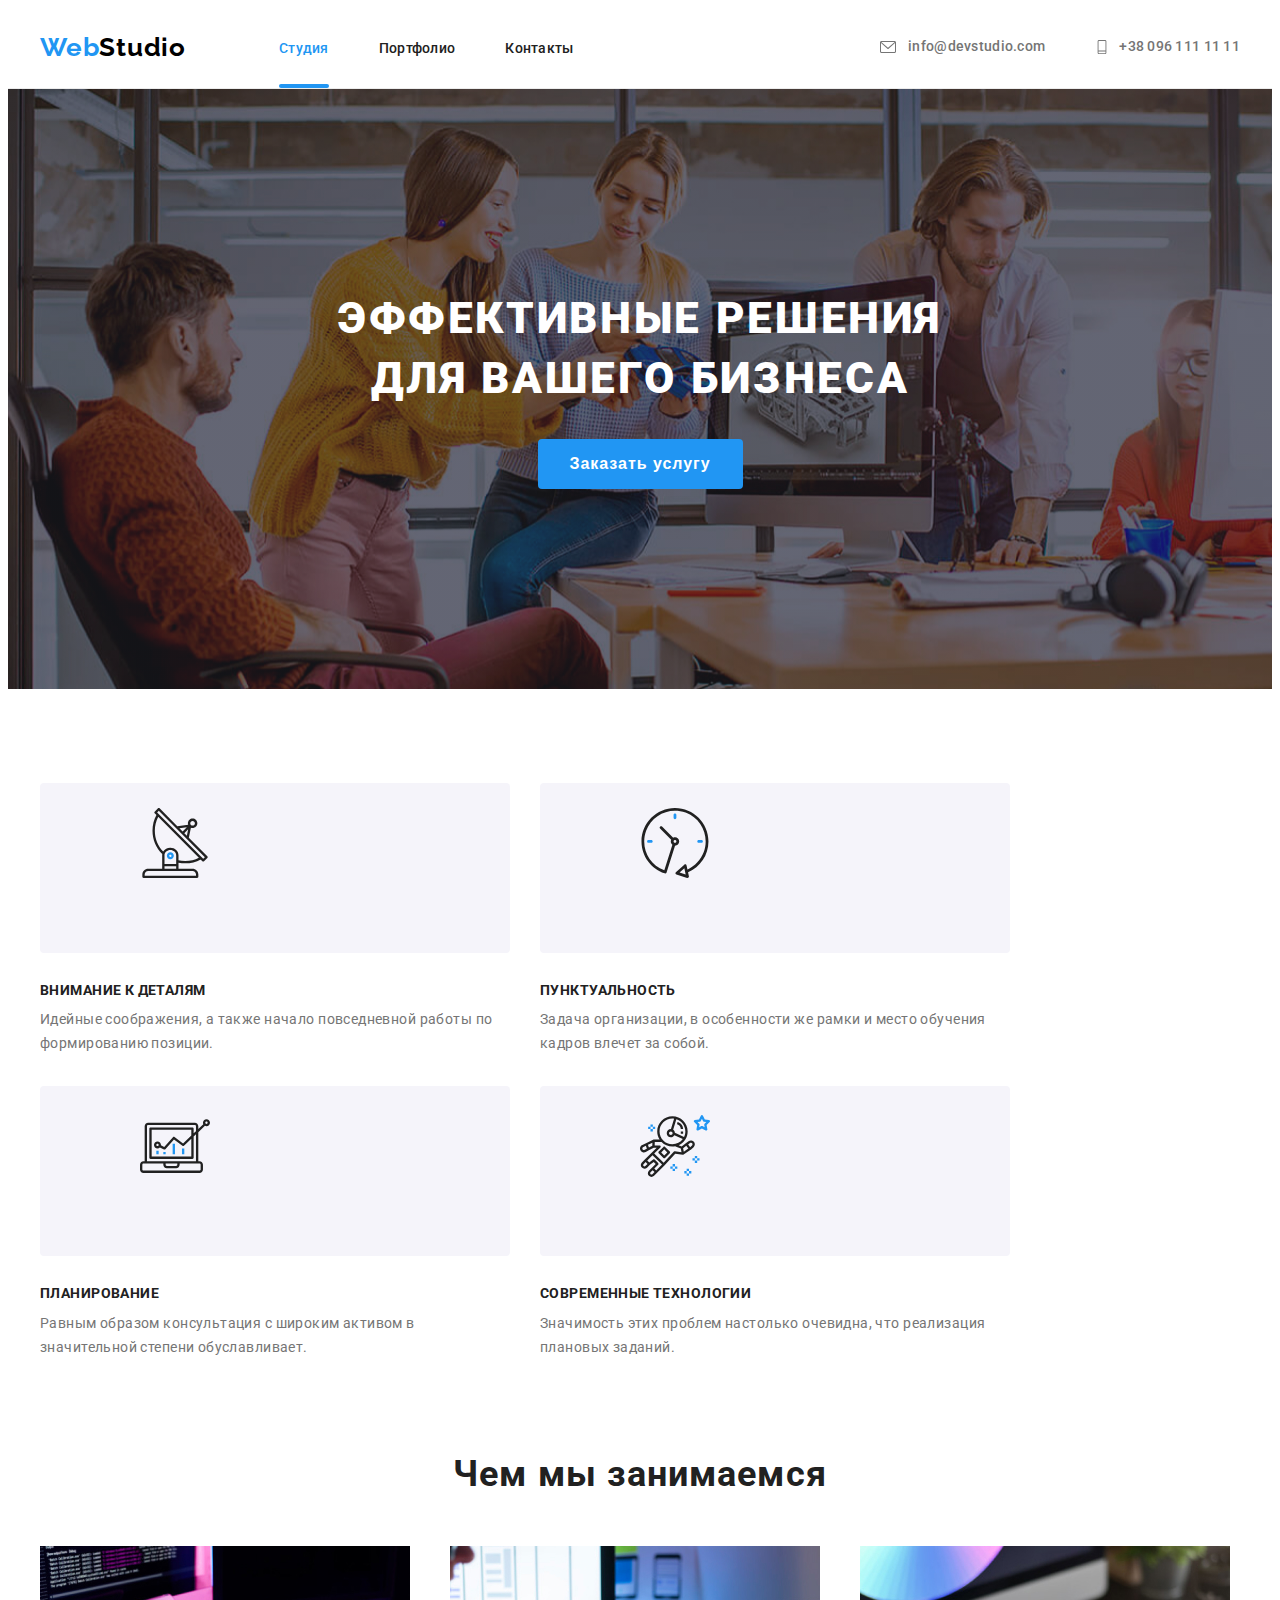
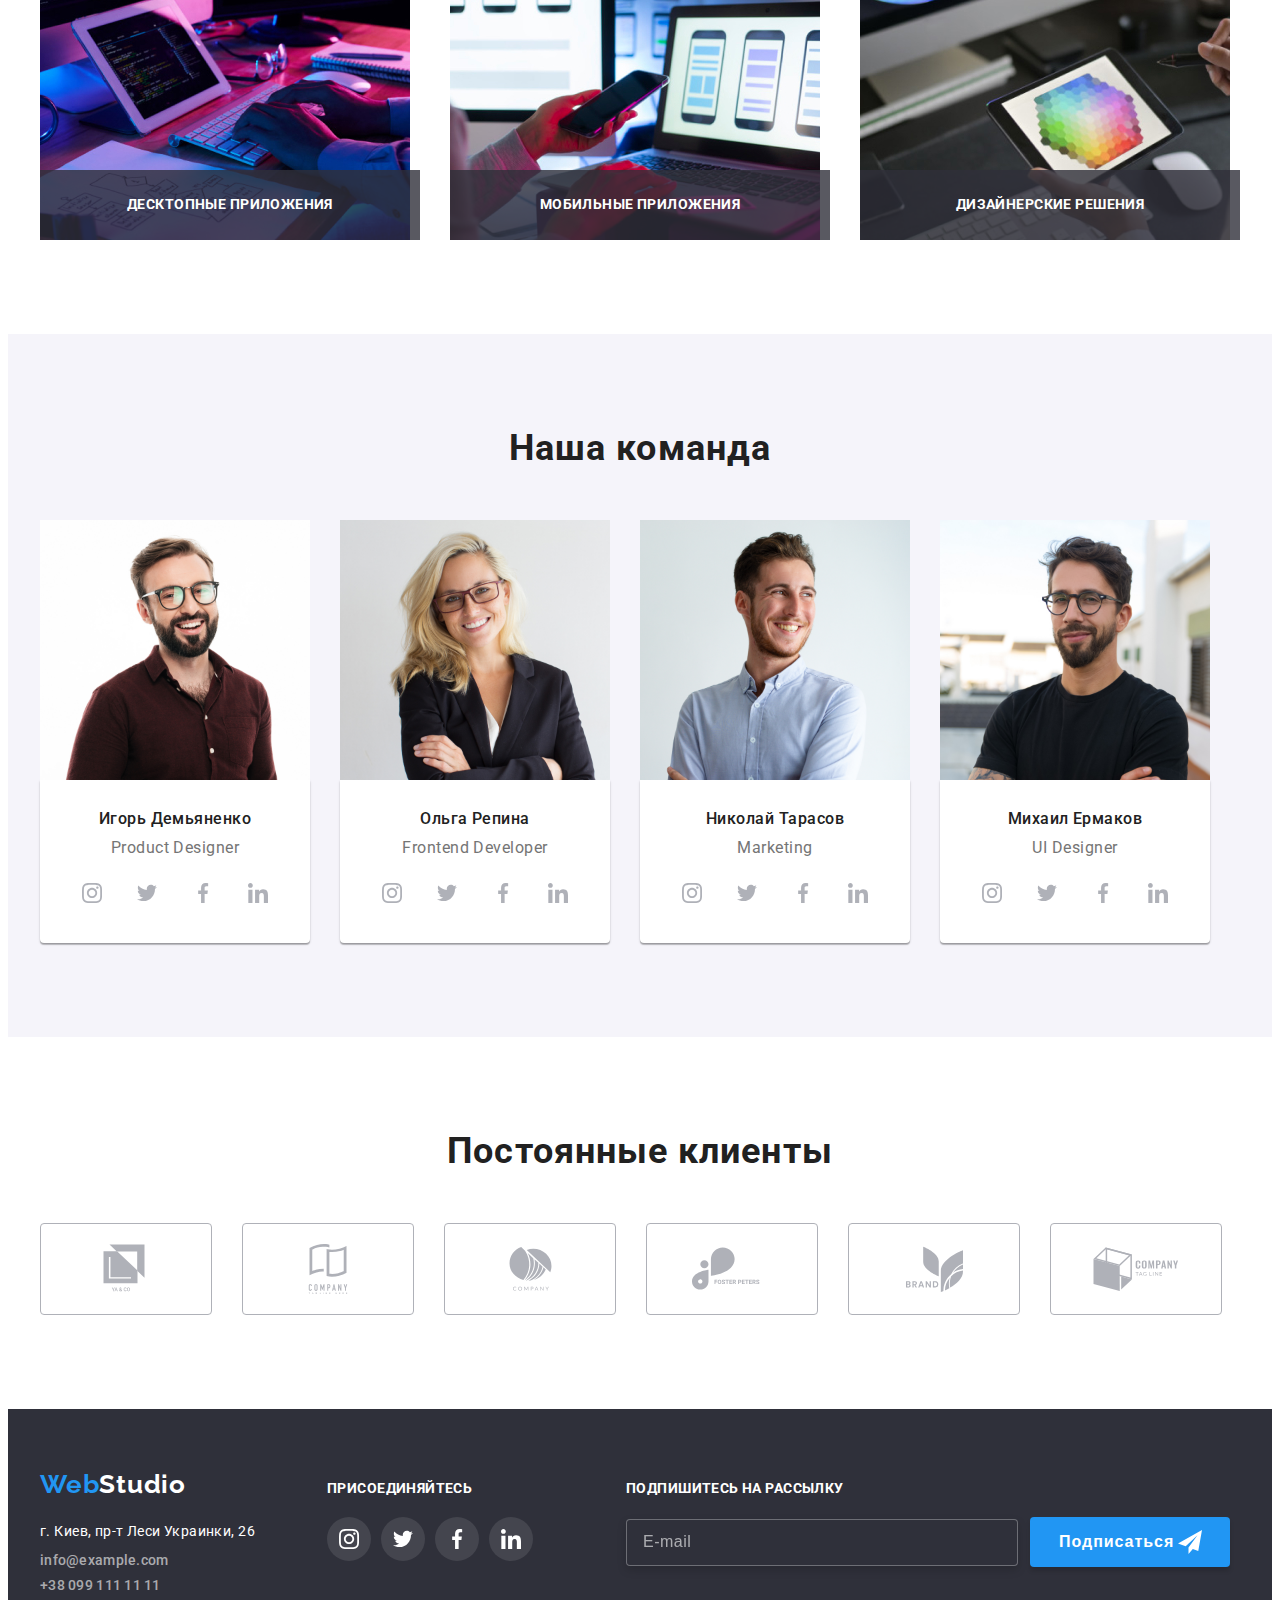
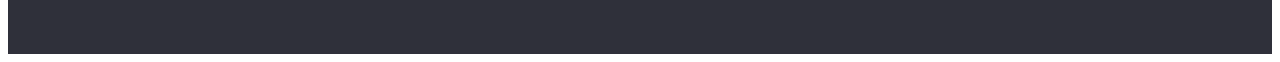
==== index.html @ 2f49c0d4 "Скопировал файлы с дз 6" ====
<!DOCTYPE html>
<html lang="ru">
<head>
    <meta charset="UTF-8">
    <meta http-equiv="X-UA-Compatible" content="IE=edge">
    <meta name="viewport" content="width=device-width, initial-scale=1.0">
    <title>Document</title>
    <link rel="preconnect" href="https://fonts.gstatic.com">
    <link href="https://fonts.googleapis.com/css2?family=Raleway:wght@700&family=Roboto:wght@400;500;700;900&display=swap"
        rel="stylesheet">
    <link rel="stylesheet" href="https://cdnjs.cloudflare.com/ajax/libs/modern-normalize/0.2.0/modern-normalize.min.css"
        integrity="sha512-sqIVMkf5f8XGYI/UZYGs7wODxlUeoj9JknataPfUwtvrSKWMHrMXGZ7Evb6nabFYJQG15vFFyALe6r0nWCD1Ug=="
        crossorigin="anonymous" />
    <link rel="stylesheet" href="./css/styles.css">
    
</head>
<body>
    <header class="header">       
        
        <div class="container">
            <!-- Навигация -->
            <nav class="navigation">
                <a href="./index.html" class="logo link">Web<span class="logo-black">Studio</span></a>
                <ul class="list nav-list">
                    <li class="nav-item">
                        <a class="navigation-link current link" href="index.html">Студия</a>
                    </li>
                    <li class="nav-item">
                        <a class="navigation-link link" href="./portfolio.html">Портфолио</a>
                    </li>
                    <li class="nav-item">
                        <a class="navigation-link link" href="">Контакты</a>
                    </li>
                </ul>
            </nav>
            <!-- Контакты -->
            <div class="contacts-container">
                <a href="mailto:info@devstudio.com" class="mail-link link">
                    <svg width="20" height="16" class="icon-envelope">
                        <use href="./images/svg/sprite.svg#icon-envelope">
            
                        </use>
                    </svg>
                    info@devstudio.com</a>
                <a href="tel:+380961111111" class="phone-link link">
                    <svg width="14" height="20" class="icon-Vector">
                        <use href="./images/svg/sprite.svg#icon-Vector">
            
                        </use>
                    </svg>+38 096 111 11 11
                </a>
            </div>
        </div>

    </header>
    <!-- hero -->
    <main class="main">
        <section class="hero-section">
            <div class="container">
                <h1 class="main-title">Эффективные решения для вашего бизнеса</h1>
                <button type="button" class="main-btn" data-modal-open>Заказать услугу</button>
            </div>
            
        </section>
        
        
        <!-- Особености -->
        <section class="features-section">
            <div class="container">
                <h2 class="visually-hidden">Особености</h2>
                <ul class="list features-list">
                    <li class="features-item">
                        <div class="svg-container">
                            <svg width="70" height="70">
                                <use href="./images/svg/sprite.svg#icon-antenna-1"></use>
                            </svg>
                        </div>
                        <div>
                            <h3 class="features-title">Внимание к деталям</h3>
                            <p class="features-description">Идейные соображения, а также начало повседневной работы по формированию
                                позиции.</p>
                        </div>
                    </li>
                    <li class="features-item">
                        <div class="svg-container">
                            <svg width="70" height="70">
                                <use href="./images/svg/sprite.svg#icon-clock-1"></use>
                            </svg>
                        </div>
                        <div>
                            <h3 class="features-title">Пунктуальность</h3>
                            <p class="features-description">Задача организации, в особенности же рамки и место обучения кадров влечет за
                                собой.</p>
                        </div>
                    </li>
                    <li class="features-item">
                        <div class="svg-container">
                            <svg width="70" height="70">
                                <use href="./images/svg/sprite.svg#icon-diagram-1"></use>
                            </svg>
                        </div>
                        <div>
                            <h3 class="features-title">Планирование</h3>
                            <p class="features-description">Равным образом консультация с широким активом в значительной степени
                                обуславливает.</p>
                        </div>
                    </li>
                    <li class="features-item">
                        <div class="svg-container">
                            <svg width="70" height="70">
                                <use href="./images/svg/sprite.svg#icon-astronaut-1"></use>
                            </svg>
                        </div>
                        <div>
                            <h3 class="features-title">Современные технологии</h3>
                            <p class="features-description">Значимость этих проблем настолько очевидна, что реализация плановых заданий.
                            </p>
                        </div>
                    </li>                   
                   
                </ul>
            </div>
             
        </section>
        
        
        
        <!-- Чем мы занимаемся -->
        <section class="box-section">
            <div class="container">
                <h2 class="title">Чем мы занимаемся</h2>
                <ul class="list box-list">
                    <li class="box-item">
                        <img class="box-img" src="./images/img.jpg" alt="box 1" height="294" width="370">
                        <div class="box-item-label">
                            <p class="box-item-label-text">
                                Десктопные приложения
                            </p>
                        </div>
                    </li>
                    <li class="box-item">
                        <img class="box-img" src="./images/img(1).jpg" alt="box 2" height="294" width="370">
                        <div class="box-item-label">
                            <p class="box-item-label-text">
                                Мобильные приложения
                            </p>
                        </div>
                    </li>
                    <li class="box-item">
                        <img class="box-img" src="./images/img(2).jpg" alt="box 3" height="294" width="370">
                        <div class="box-item-label">
                            <p class="box-item-label-text">
                                Дизайнерские решения
                            </p>
                        </div>
                    </li>
                </ul>
            </div>        
        </section>
        

        
        <!-- Наша команда -->
        <section class="team-section">
            <div class="container">
                <h2 class="title">Наша команда</h2>
                <ul class="list team-list">
                    <li class="team-item">
                        <img class="team-img" src="./images/team/img.jpg" alt="Product Designer" width="270" height="260">
                        <div class="team-list-content-wrapper">
                            <h3 class="team-title">Игорь Демьяненко</h3>
                            <p class="team-position">Product Designer</p>
                            <ul class="social-links list">
                                <li class="social-link-item">
                                    <a href="" class="social-link link">
                                        <svg width="20" height="20" class="social-list-icon">
                                            <use href="./images/svg/sprite.svg#icon-instagram-2"></use>
                                        </svg>
                                    </a>
                                </li>
                                <li class="social-link-item">
                                    <a href="" class="social-link link">
                                        <svg width="20" height="20" class="social-list-icon">
                                            <use href="./images/svg/sprite.svg#icon-twitter-1"></use>
                                        </svg>
                                    </a>
                                </li>
                                <li class="social-link-item">
                                    <a href="" class="social-link link">
                                        <svg width="20" height="20" class="social-list-icon">
                                            <use href="./images/svg/sprite.svg#icon-facebook-1"></use>
                                        </svg>
                                    </a>
                                </li>
                                <li class="social-link-item">
                                    <a href="" class="social-link link">
                                        <svg width="20" height="20" class="social-list-icon">
                                            <use href="./images/svg/sprite.svg#icon-linkedin-1"></use>
                                        </svg>
                                    </a>
                                </li>
                            </ul>
                        </div>
                    </li>
                    <li class="team-item">
                        <img class="team-img" src="./images/team/img(1).jpg" alt="Frontend Developer" width="270" height="260">
                        <div class="team-list-content-wrapper">
                            <h3 class="team-title">Ольга Репина</h3>
                            <p class="team-position">Frontend Developer</p>
                            <ul class="social-links list">
                                <li class="social-link-item">
                                    <a href="" class="social-link link">
                                        <svg class="social-list-icon">
                                            <use href="./images/svg/sprite.svg#icon-instagram-2"></use>
                                        </svg>
                                    </a>
                                </li>
                                <li class="social-link-item">
                                    <a href="" class="social-link link">
                                        <svg class="social-list-icon">
                                            <use href="./images/svg/sprite.svg#icon-twitter-1"></use>
                                        </svg>
                                    </a>
                                </li>
                                <li class="social-link-item">
                                    <a href="" class="social-link link">
                                        <svg class="social-list-icon">
                                            <use href="./images/svg/sprite.svg#icon-facebook-1"></use>
                                        </svg>
                                    </a>
                                </li>
                                <li class="social-link-item">
                                    <a href="" class="social-link link">
                                        <svg class="social-list-icon">
                                            <use href="./images/svg/sprite.svg#icon-linkedin-1"></use>
                                        </svg>
                                    </a>
                                </li>
                            </ul>
                        </div>
                    </li>
                    <li class="team-item">
                        <img class="team-img" src="./images/team/img(2).jpg" alt="Marketing" width="270" height="260">
                        <div class="team-list-content-wrapper">
                            <h3 class="team-title">Николай Тарасов</h3>
                            <p class="team-position">Marketing</p>
                            <ul class="social-links list">
                                <li class="social-link-item">
                                    <a href="" class="social-link link">
                                        <svg class="social-list-icon">
                                            <use href="./images/svg/sprite.svg#icon-instagram-2"></use>
                                        </svg>
                                    </a>
                                </li>
                                <li class="social-link-item">
                                    <a href="" class="social-link link">
                                        <svg class="social-list-icon">
                                            <use href="./images/svg/sprite.svg#icon-twitter-1"></use>
                                        </svg>
                                    </a>
                                </li>
                                <li class="social-link-item">
                                    <a href="" class="social-link link">
                                        <svg class="social-list-icon">
                                            <use href="./images/svg/sprite.svg#icon-facebook-1"></use>
                                        </svg>
                                    </a>
                                </li>
                                <li class="social-link-item">
                                    <a href="" class="social-link link">
                                        <svg class="social-list-icon">
                                            <use href="./images/svg/sprite.svg#icon-linkedin-1"></use>
                                        </svg>
                                    </a>
                                </li>
                            </ul>
                        </div>
                    </li>
                    <li class="team-item">
                        <img class="team-img" src="./images/team/img(3).jpg" alt="UI Designer" width="270" height="260">
                        <div class="team-list-content-wrapper">
                            <h3 class="team-title">Михаил Ермаков</h3>
                            <p class="team-position">UI Designer</p>
                            <ul class="social-links list">
                                <li class="social-link-item">
                                    <a href="" class="social-link link">
                                        <svg width="20" height="20" class="social-list-icon">
                                            <use href="./images/svg/sprite.svg#icon-instagram-2"></use>
                                        </svg>
                                    </a>
                                </li>
                                <li class="social-link-item">
                                    <a href="" class="social-link link">
                                        <svg width="20" height="20" class="social-list-icon">
                                            <use href="./images/svg/sprite.svg#icon-twitter-1"></use>
                                        </svg>
                                    </a>
                                </li>
                                <li class="social-link-item">
                                    <a href="" class="social-link link">
                                        <svg width="20" height="20" class="social-list-icon">
                                            <use href="./images/svg/sprite.svg#icon-facebook-1"></use>
                                        </svg>
                                    </a>
                                </li>
                                <li class="social-link-item">
                                    <a href="" class="social-link link">
                                        <svg width="20" height="20" class="social-list-icon">
                                            <use href="./images/svg/sprite.svg#icon-linkedin-1"></use>
                                        </svg>
                                    </a>
                                </li>
                            </ul>
                        </div>
                    </li>                   
                
                </ul>
            </div>
        </section>

        <!-- Постоянные клиенты -->
        <section class="regular-customers-section">
            <div class="container">
                <h2 class="regular-customers-title">Постоянные клиенты</h2>
                <ul class="regular-customers-list list">                    
                    <li class="regular-customers-list-item">
                        <a class="regular-customers-link link" href="">
                            <svg width="50" height="55" class="regular-customers-icon">
                                <use href="./images/svg/sprite.svg#icon-logo-1">

                                </use>
                            </svg>
                        </a>
                    </li>
                    <li class="regular-customers-list-item">
                        <a class="regular-customers-link link" href="">
                            <svg width="50" height="62" class="regular-customers-icon">
                                <use href="./images/svg/sprite.svg#icon-logo-2">

                                </use>
                            </svg>
                        </a>
                    </li>
                    <li class="regular-customers-list-item">
                        <a class="regular-customers-link link" href="">
                            <svg width="45" height="44" class="regular-customers-icon">
                                <use href="./images/svg/sprite.svg#icon-logo-3">

                                </use>
                            </svg>
                        </a>
                    </li>
                    <li class="regular-customers-list-item">
                        <a class="regular-customers-link link" href="">
                            <svg width="120" height="80" class="regular-customers-icon">
                                <use  href="./images/svg/sprite.svg#icon-logo-4">

                                </use>
                            </svg>
                        </a>
                    </li>
                    <li class="regular-customers-list-item">
                        <a class="regular-customers-link link" href="">
                            <svg width="69" height="57" class="regular-customers-icon">
                                <use href="./images/svg/sprite.svg#icon-logo-5">

                                </use>
                            </svg>
                        </a>
                    </li>
                    <li class="regular-customers-list-item">
                        <a class="regular-customers-link link" href="">
                            <svg width="140" height="85" class="regular-customers-icon">
                                <use href="./images/svg/sprite.svg#icon-logo-6">
                    
                                </use>
                            </svg>
                        </a>
                    </li>
                </ul>
            </div>
        </section>

        

    </main>
    <!-- footer -->
    <footer class="footer">
        <div class="container footer-container">
            <div>
                <a class="logo link" href="">Web<span class="logo-white">Studio</span></a>
                
                <address class="adress">
                    <p class="address-name">г. Киев, пр-т Леси Украинки, 26</p>
                    <a class="mail-link link" href="mailto:info@example.com">info@example.com</a>
                    <a class="phone-link link" href="tel:+380991111111">+38 099 111 11 11</a>
                
                </address>
            </div>
            <div class="social-links-container">
                <h2 class="sicial-title">присоединяйтесь</h2>
                <ul class="footer-social-links list">
                    <li class="footer-social-link-item">
                        <a href="" class="footer-social-link link">
                            <svg width=20 height=20 class="footer-social-list-icon">
                                <use href="./images/svg/sprite.svg#icon-instagram-2"></use>
                            </svg>
                        </a>
                    </li>
                    <li class="footer-social-link-item">
                        <a href="" class="footer-social-link link">
                            <svg width=20 height=20 class="footer-social-list-icon">
                                <use href="./images/svg/sprite.svg#icon-twitter-1"></use>
                            </svg>
                        </a>
                    </li>
                    <li class="footer-social-link-item">
                        <a href="" class="footer-social-link link">
                            <svg width=20 height=20 class="footer-social-list-icon">
                                <use href="./images/svg/sprite.svg#icon-facebook-1"></use>
                            </svg>
                        </a>
                    </li>
                    <li class="footer-social-link-item">
                        <a href="" class="footer-social-link link">
                            <svg width=20 height=20 class="footer-social-list-icon">
                                <use href="./images/svg/sprite.svg#icon-linkedin-1"></use>
                            </svg>
                        </a>
                    </li>
                </ul>
            </div>

            <div class="e-mail-input-container">
                <p class="e-mail-input-title">Подпишитесь на рассылку</p>

                <form action="#" class="e-mail-input-form">
                    <input type="email" name="user-email" class="e-mail-input" placeholder="E-mail">
                    <div class="e-mail-input-wraper">
                        <button type="submit" class="e-mail-input-btn">Подписаться
                            <svg width=24 height=24 class="e-mail-input-icon">
                                <use href="./images/svg/sprite.svg#icon-send"></use>
                            </svg>
                        </button>
                        
                    </div>
                </form>

            </div>
        </div>
        

    </footer>
    


   <div class="backdrop is-hidden" data-modal>
       <div class="modal">
           <button type="button" class="modal-close-btn" data-modal-close>
               <svg width=16 height=16 class="modal-close-btn-icon">
                   <use href="./images/svg/symbol-defs.svg#icon-close-black-18dp-2-1"></use>
               </svg>
           </button>

           <!-- Form -->
           <form action="#" class="modal-form" autocomplete="off">
               <p class="form-title">Оставьте свои данные, мы вам перезвоним</p>
               <label for="user-name" class="modal-form-field">Имя</label>
                   <span class="modal-form-input-wrapper">
                    <input type="text" id="user-name" name="user-name" class="modal-form-input" required minlength="2">
                    <svg width=18 height=18 class="modal-form-icon">
                        <use href="./images/svg/sprite.svg#icon-person-black-18dp-1"></use>
                    </svg>
                   </span>                   
               
            <label for="user-phone" class="modal-form-field">Телефон</label>
                <span class="modal-form-input-wrapper">
                    <input type="tel" id="user-phone" name="user-phone" class="modal-form-input" required pattern="[0-9]{3}-[0-9]{3}-[0-9]{2}-[0-9]{2}"
                        title="096-111-11-11">
                    <svg width=18 height=18 class="modal-form-icon">
                        <use href="./images/svg/sprite.svg#icon-phone-black-18dp-1"></use>
                    </svg>
                </span>                 
                
                <label for="user-email" class="modal-form-field">Почта</label>                    
                <span class="modal-form-input-wrapper">
                    <input type="email" id="user-email" name="user-email" class="modal-form-input">
                        <svg width=18 height=18 class="modal-form-icon">
                        <use href="./images/svg/sprite.svg#icon-email-black-18dp-1"></use>
                    </svg>
                </span>               
                
                
                <label for="ser-message" class="modal-form-field">Комментарий</label>
                <textarea name="user-message" id="ser-message" class="modal-form-message" placeholder="Введите текст"></textarea>                
                <input type="checkbox" id="user-term" name="user-term" class="modal-form-term visually-hidden">
                <label for="user-term" class="modal-form-check-desc">
                    Соглашаюсь с рассылкой и принимаю&nbsp; <a href="" class="modal-form-link"> Условия договора</a></label>
                
                <button type="submit" class="modal-form-btn">Отправить</button>
           </form>
       </div>
   </div> 

    <script src="./js/modal.js"></script>
</body>
</html>
---- css/styles.css ----
h1,
h2,
h3,
h4,
h5,
h6,
p {
  margin: 0px;
  padding: 0px;
}

ol,
ul {
  margin: 0px;
  padding: 0px;
}

img {
  display: block;
}

:root {
  --main-font: "Roboto", sans-serif;
  --secondary-font: "Raleway", sans-serif;
  --accent-color: #2196f3;
  --main-color: #212121;
  --secondary-color: #757575;
  --color-balck: #000000;
  --color-white: #ffffff;
}

body {
  font-family: var(--main-font);
  color: var(--main-color);
}

.icon-envelope,
.icon-Vector {
  transition: fill 250ms cubic-bezier(0.4, 0, 0.2, 1);
  fill: var(--secondary-color);
  margin-right: 10px;
}

.phone-link:focus .icon-Vector,
.phone-link:hover .icon-Vector,
.mail-link:hover .icon-envelope,
.mail-link:focus .icon-envelope {
  fill: var(--accent-color);
}

.link {
  text-decoration: none;
}

.list {
  list-style: none;
}

.adress {
  font-style: normal;
  margin-top: 20px;
}

.adress .phone-link {
  display: block;
}

.visually-hidden {
  position: absolute !important;
  clip: rect(1px 1px 1px 1px); /* IE6, IE7 */
  clip: rect(1px, 1px, 1px, 1px);
  padding: 0 !important;
  border: 0 !important;
  height: 1px !important;
  width: 1px !important;
  overflow: hidden;
}

.container {
  width: 1200px;
  margin: 0 auto;
  padding-left: 15px;
  padding-right: 15px;
}

.header {
  display: flex;
  align-items: center;
  padding-top: 24px;
  padding-bottom: 25px;
  border-bottom: 1px solid #ececec;
}

.social-links {
  padding-left: 32px;
  padding-right: 32px;
  margin-top: 16px;
  display: flex;
  justify-content: space-between;
}

.social-link-item {
  align-items: center;
}

.social-link {
  transition: background-color 250ms cubic-bezier(0.4, 0, 0.2, 1);
  border-radius: 50%;
  display: flex;
  justify-content: center;
  align-items: center;
  height: 40px;
  width: 40px;
}

.social-link-item:not(:last-child) {
  margin-right: 10px;
}

.social-list-icon {
  transition: fill 250ms cubic-bezier(0.4, 0, 0.2, 1);
  fill: #afb1b8;
  width: 20px;
  height: 20px;
}

.social-link:focus,
.social-link:hover {
  transition: background-color 250ms cubic-bezier(0.4, 0, 0.2, 1);
  background-color: var(--accent-color);
}

.social-link:focus .social-list-icon,
.social-link:hover .social-list-icon {
  fill: var(--color-white);
}

.regular-customers-title {
  font-family: Roboto;
  font-weight: 700;
  font-size: 36px;
  line-height: 1.16;
  text-align: center;
  letter-spacing: 0.03em;

  color: var(--main-color);
}

.regular-customers-list {
  display: flex;
  margin-top: 50px;
}

.logo-1 {
  width: 45px;
  height: 50px;
}

.regular-customers-link {
  display: flex;
  justify-content: center;
  align-items: center;
  width: 170px;
  height: 90px;
  border: 1px solid #afb1b8;
  border-radius: 4px;
  transition: border-color 250ms cubic-bezier(0.4, 0, 0.2, 1);
}

.footer-container {
  display: flex;
  align-items: baseline;
}

.sicial-title {
  font-family: Roboto;
  font-weight: 700;
  font-size: 14px;
  line-height: 1.14;
  letter-spacing: 0.03em;
  text-transform: uppercase;
  color: var(--color-white);
}

.regular-customers-link:focus .regular-customers-icon,
.regular-customers-link:hover .regular-customers-icon {
  fill: var(--accent-color);
}

.regular-customers-link:focus,
.regular-customers-link:hover {
  border-color: var(--accent-color);
}

.footer-social-links {
  display: flex;
  margin-top: 20px;
}

.footer-social-link-item:not(:last-child) {
  margin-right: 10px;
}

.social-links-container {
  margin-left: 72px;
}

.footer-social-list-icon {
  fill: var(--color-white);
}

.footer-social-link:focus,
.footer-social-link:hover {
  background: var(--accent-color);
}

.footer-social-link {
  display: flex;
  justify-content: center;
  align-items: center;
  height: 44px;
  width: 44px;
  border-radius: 50%;
  background: rgba(255, 255, 255, 0.1);
  transition: background-color 250ms cubic-bezier(0.4, 0, 0.2, 1);
}

.regular-customers-icon {
  fill: #afb1b8;
  transition: fill 250ms cubic-bezier(0.4, 0, 0.2, 1);
}

.regular-customers-list-item:not(:last-child) {
  margin-right: 30px;
}

.regular-customers-section {
  padding-top: 94px;
  padding-bottom: 94px;
}

.nav-item:not(:last-child) {
  margin-right: 50px;
}

.contacts-container {
  display: flex;
  margin-left: auto;
}

.contacts-container .mail-link {
  justify-content: center;
  align-items: center;
  display: flex;
  margin-right: 50px;
}

.adress .mail-link {
  display: block;
  margin-bottom: 9px;
}

.navigation {
  display: flex;
  align-items: center;
}

.header .container {
  display: flex;
  align-items: center;
}

.nav-list {
  display: flex;
  align-items: center;
  margin-left: 93px;
}

.hero-section {
  max-width: 1600px;
  margin: 0 auto;
  background: #2f303a;
  padding-top: 200px;
  padding-bottom: 200px;
  text-align: center;
  background-image: linear-gradient(
      rgba(47, 48, 58, 0.4),
      rgba(47, 48, 58, 0.4)
    ),
    url(../images/hero-Img.jpg);
}

.svg-container {
  width: 270px;
  height: 120px;
  padding: 25px 100px;
  background: #f5f4fa;
  border-radius: 4px;
  margin-bottom: 30px;
}

.logo {
  font-family: var(--secondary-font);
  font-weight: 700;
  font-size: 26px;
  line-height: 1.19;
  letter-spacing: 0.03em;
  color: var(--accent-color);
}

.logo-black {
  color: var(--color-balck);
}

.logo-white {
  color: var(--color-white);
}

.navigation-link {
  font-weight: 500;
  font-size: 14px;
  line-height: 1.14;
  letter-spacing: 0.02em;
  color: var(--main-color);
  transition: color 250ms cubic-bezier(0.4, 0, 0.2, 1);
  position: relative;
  padding-top: 32px;
  padding-bottom: 32px;
}

.current {
  color: var(--accent-color);
}

.current::after {
  content: "";
  display: block;
  position: absolute;
  width: 100%;
  background-color: var(--accent-color);
  height: 4px;
  border-radius: 2px;
  bottom: 0;
  left: 0;
}

.features-list {
  display: flex;
  margin-left: -30px;
  margin-top: -30px;
  flex-wrap: wrap;
}

.features-item {
  margin-top: 30px;
  margin-left: 30px;
  flex-basis: calc(100% / 4 - 30px);
}

.team-section {
  background-color: #f5f4fa;
  padding-top: 94px;
  padding-bottom: 94px;
}

.footer {
  background-color: #2f303a;
  padding-top: 60px;
  padding-bottom: 60px;
}

.mail-link {
  font-weight: 500;
  font-size: 14px;
  line-height: 1.14;
  letter-spacing: 0.02em;
  color: rgba(255, 255, 255, 0.6);
  transition: color 250ms cubic-bezier(0.4, 0, 0.2, 1);
}

.phone-link {
  font-weight: 500;
  font-size: 14px;
  line-height: 1.14;
  letter-spacing: 0.02em;
  color: rgba(255, 255, 255, 0.6);
  transition: color 250ms cubic-bezier(0.4, 0, 0.2, 1);
}

.contacts-container .mail-link {
  color: var(--secondary-color);
}

.contacts-container .phone-link {
  align-items: center;
  justify-content: center;
  display: flex;
  color: var(--secondary-color);
}

.mail-link:focus,
.mail-link:hover,
.navigation-link:focus,
.navigation-link:hover,
.phone-link:hover,
.phone-link:focus {
  color: var(--accent-color);
}

.main-title {
  font-weight: 900;
  font-size: 44px;
  line-height: 1.36;
  letter-spacing: 0.06em;
  text-transform: uppercase;
  color: #ffffff;
  width: 700px;
  margin: 0 auto;
  margin-bottom: 30px;
}

.main-btn {
  font-weight: 700;
  font-size: 16px;
  line-height: 1.87;
  letter-spacing: 0.06em;
  background-color: var(--accent-color);
  color: var(--color-white);
  cursor: pointer;
  padding: 10px 32px;
  border-radius: 4px;
  border: none;
}

.main-btn:hover {
  background-color: #188ce8;
}

.features-section {
  padding-top: 94px;
  padding-bottom: 47px;
}

.box-section {
  padding-top: 47px;
  padding-bottom: 94px;
}

.features-title {
  font-weight: 700;
  font-size: 14px;
  line-height: 1.14;
  letter-spacing: 0.03em;
  text-transform: uppercase;
  margin-bottom: 10px;
}

.title {
  font-weight: 700;
  font-size: 36px;
  line-height: 1.16;
  text-align: center;
  letter-spacing: 0.03em;
  color: var(--main-color);
  margin-bottom: 50px;
}

.features-description {
  font-size: 14px;
  line-height: 1.71;
  letter-spacing: 0.03em;
  color: var(--secondary-color);
}

.team-title {
  font-weight: 500;
  font-size: 16px;
  line-height: 1.18;
  text-align: center;
  letter-spacing: 0.03em;
  margin-bottom: 10px;
}

.team-list {
  flex-wrap: wrap;
  display: flex;
  margin-left: -30px;
  margin-top: -30px;
}

.team-item {
  margin-left: 30px;
  margin-top: 30px;
}

.team-list-content-wrapper {
  padding-top: 30px;
  padding-bottom: 30px;
  background-color: var(--color-white);
  box-shadow: 0px 1px 3px rgba(0, 0, 0, 0.12), 0px 1px 1px rgba(0, 0, 0, 0.14),
    0px 2px 1px rgba(0, 0, 0, 0.2);
  border-radius: 0px 0px 4px 4px;
}

.box-list {
  display: flex;
  margin-left: -30px;
  margin-top: -30px;
}

.filters-list {
  display: flex;
  justify-content: center;
  margin-bottom: 50px;
}

.portfolio-section {
  padding-top: 94px;
  padding-bottom: 94px;
}

.project-list-content-wrapper {
  padding: 20px 24px;
  border: 1px solid #eeeeee;
}

.project-item {
  position: relative;
  transition: box-shadow 250ms cubic-bezier(0.4, 0, 0.2, 1);
  margin-left: 30px;
  margin-top: 30px;
}

.project-item:focus,
.project-item:hover {
  box-shadow: 0px 1px 1px rgba(0, 0, 0, 0.12), 0px 4px 4px rgba(0, 0, 0, 0.06),
    1px 4px 6px rgba(0, 0, 0, 0.16);
}

.filter-item:not(:last-child) {
  margin-right: 8px;
}

.projects-list {
  flex-wrap: wrap;
  display: flex;
  margin-left: -30px;
  margin-top: -30px;
}

.team-position {
  font-size: 16px;
  line-height: 1.18;
  text-align: center;
  letter-spacing: 0.03em;
  color: var(--secondary-color);
}

.address-name {
  font-size: 14px;
  line-height: 1.71;
  letter-spacing: 0.03em;
  color: var(--color-white);
  margin-bottom: 9px;
}

.filter-btm {
  font-weight: 500;
  font-size: 16px;
  line-height: 1.62;
  text-align: center;
  letter-spacing: 0.03em;
  cursor: pointer;
  color: var(--main-color);
  display: block;
  padding: 6px 22px;
  background: #f5f4fa;
  border: none;
  border-radius: 4px;
  transition: color 250ms cubic-bezier(0.4, 0, 0.2, 1),
    background 250ms cubic-bezier(0.4, 0, 0.2, 1),
    box-shadow 250ms cubic-bezier(0.4, 0, 0.2, 1);
}

.filter-btm:hover,
.filter-btm:focus {
  box-shadow: 0px 3px 1px rgba(0, 0, 0, 0.1), 0px 1px 2px rgba(0, 0, 0, 0.08),
    0px 2px 2px rgba(0, 0, 0, 0.12);
  background-color: var(--accent-color);
  color: var(--color-white);
}

.project-title {
  font-weight: 700;
  font-size: 18px;
  line-height: 2;
  letter-spacing: 0.06em;
  margin-bottom: 4px;
  color: var(--main-color);
}

.project-name {
  font-size: 16px;
  line-height: 1.87;
  letter-spacing: 0.03em;
  color: var(--secondary-color);
}

.overlay {
  font-size: 18px;
  line-height: 1.56;
  letter-spacing: 0.03em;
  color: var(--color-white);
  top: 0;
  left: 0;
  position: absolute;
  width: 100%;
  transform: translateY(100%);
  height: 100%;
  padding: 63px 24px;
  background: rgba(33, 150, 243, 0.9);
  transition: transform 250ms cubic-bezier(0.4, 0, 0.2, 1);
}

.project-list-wraper {
  overflow: hidden;
  position: relative;
}

.project-link:focus .overlay,
.project-link:hover .overlay {
  transform: translateY(0%);
}

.box-item-label {
  display: flex;
  justify-content: center;
  align-items: center;
  position: absolute;
  bottom: 0;
  left: 0;
  width: 100%;
  height: 70px;
  background: rgba(47, 48, 58, 0.8);
}

.box-item {
  flex-basis: calc(100% / 3 - -30px);
  margin-left: 30px;
  margin-top: 30px;
  position: relative;
}

.box-item-label-text {
  font-weight: 700;
  font-size: 14px;
  line-height: 1.14;
  text-align: center;
  letter-spacing: 0.03em;
  text-transform: uppercase;
  color: var(--color-white);
}

.backdrop {
  position: fixed;
  bottom: 0;
  left: 0;
  top: 0;
  left: 0;
  width: 100vw;
  height: 100vh;
  background-color: rgba(0, 0, 0, 0.2);
  transition: all 250ms cubic-bezier(0.4, 0, 0.2, 1);
}

.modal {
  position: absolute;
  left: 50%;
  top: 50%;
  transform: translate(-50%, -50%);
  width: 528px;
  height: 580px;
  background: #ffffff;
  padding: 40px;
}

.modal-close-btn {
  display: flex;
  align-items: center;
  position: absolute;
  top: 8px;
  right: 8px;
  width: 30px;
  height: 30px;
  cursor: pointer;
  background: #ffffff;
  border-radius: 50%;
  border: 1px solid rgba(0, 0, 0, 0.1);
}

.modal-close-btn:hover .modal-close-btn-icon,
.modal-close-btn:focus .modal-close-btn-icon {
  fill: var(--accent-color);
}

.modal-close-btn-icon {
  display: block;
  transition: fill 250ms cubic-bezier(0.4, 0, 0.2, 1);
}

.is-hidden {
  opacity: 0;
  visibility: hidden;
  pointer-events: none;
}

/* ========== FORM ========== */

.modal-form {
  display: flex;
  flex-direction: column;
}

.form-title {
  font-weight: 700;
  font-size: 20px;
  line-height: 1.15;
  text-align: center;
  letter-spacing: 0.03em;
  color: var(--main-color);
  margin-bottom: 12px;
}

.modal-form-input {
  width: 100%;
  height: 40px;
  border: 1px solid rgba(33, 33, 33, 0.2);
  border-radius: 4px;
  padding-left: 42px;
  outline: none;
  transition: border-color 250ms cubic-bezier(0.4, 0, 0.2, 1);
}

.modal-form-input:focus {
  border-color: var(--accent-color);
  cursor: pointer;
}

.modal-form-input:focus + .modal-form-icon {
  fill: var(--accent-color);
}

.modal-form-input-wrapper {
  position: relative;
  display: block;
  margin-top: 4px;
  margin-bottom: 10px;
}

.modal-form-icon {
  position: absolute;
  display: block;
  top: 50%;
  left: 12px;
  transform: translateY(-50%);
  transition: fill 250ms cubic-bezier(0.4, 0, 0.2, 1);
}

.modal-form-field {
  font-size: 12px;
  line-height: 1.16;
  letter-spacing: 0.01em;
  color: var(--secondary-color);
}

.modal-form-term:focus + .modal-form-check-desc::before {
  box-shadow: 0 0 0 0.5px black;
}

.modal-form-message {
  width: 100%;
  height: 120px;
  outline: none;
  border: 1px solid rgba(33, 33, 33, 0.2);
  border-radius: 4px;
  resize: none;
  padding: 12px 16px;
  margin-top: 4px;
  transition: border-color 250ms cubic-bezier(0.4, 0, 0.2, 1);
}

.modal-form-message::placeholder {
  font-size: 12px;
  line-height: 1.16;
  letter-spacing: 0.01em;
  color: rgba(117, 117, 117, 0.5);
}

.modal-form-message:focus {
  border-color: var(--accent-color);
}

.modal-form-check-desc::before {
  content: "";
  display: block;
  width: 16px;
  height: 16px;
  border: 1px solid #212121;
  border-radius: 4px;
  cursor: pointer;
  margin-right: 7px;
  box-shadow: 0px 1px 3px rgb(0 0 0 / 12%), 0px 1px 1px rgb(0 0 0 / 14%),
    0px 2px 1px rgb(0 0 0 / 20%);
}

.modal-form-term:checked + .modal-form-check-desc::before {
  background-image: url("../images/svg/icon\ check.svg");
  background-position: center;
  outline: none;
  background-color: var(--accent-color);
  border-color: var(--accent-color);
}
.modal-form-check-desc {
  display: flex;
  font-size: 12px;
  align-items: center;
  margin-top: 20px;
}

.modal-form-link {
  color: var(--accent-color);
}

.modal-form-btn {
  background: #2196f3;
  box-shadow: 0px 4px 4px rgba(0, 0, 0, 0.15);
  border-radius: 4px;
  border: none;
  margin: 0 auto;
  padding: 10px 55px;
  margin-top: 30px;

  font-weight: 700;
  font-size: 16px;
  line-height: 1.87;
  letter-spacing: 0.06em;
  color: #ffffff;
  transition: background 250ms cubic-bezier(0.4, 0, 0.2, 1);
}

.modal-form-btn:hover,
.modal-form-btn:focus {
  background: #188ce8;
  box-shadow: 0px 4px 4px rgba(0, 0, 0, 0.15);
  border-radius: 4px;
  cursor: pointer;
}

.e-mail-input-container {
  margin-left: 93px;
}

.e-mail-input-title {
  font-weight: 700;
  text-transform: uppercase;
  font-size: 14px;
  line-height: 1.14;
  letter-spacing: 0.03em;
  color: var(--color-white);
  margin-bottom: 20px;
}

.e-mail-input {
  border: 1px solid rgba(255, 255, 255, 0.3);
  filter: drop-shadow(0px 4px 4px rgba(0, 0, 0, 0.15));
  border-radius: 4px;
  background: #2f303a;
  outline: none;
  width: 358px;
  padding: 15px 16px;
  color: var(--color-white);
}

.e-mail-input::placeholder {
  font-size: 16px;
  line-height: 1.25;
  align-items: center;
  letter-spacing: 0.03em;
  color: rgba(255, 255, 255, 0.6);
}

.e-mail-input-btn {
  background: #2196f3;
  box-shadow: 0px 4px 4px rgba(0, 0, 0, 0.15);
  border-radius: 4px;
  display: flex;

  font-weight: 700;
  font-size: 16px;
  line-height: 1.87;
  letter-spacing: 0.06em;
  color: #ffffff;
  margin-left: 12px;
  padding: 10px 0 10px 29px;
  border: none;
  min-width: 200px;
  transition: background 250ms cubic-bezier(0.4, 0, 0.2, 1);
}

.e-mail-input-btn:hover {
  background: #188ce8;
  cursor: pointer;
}

.e-mail-input-wraper {
  position: relative;
}

.e-mail-input-icon {
  position: absolute;
  transform: translateY(-50%);
  top: 50%;
  right: 28px;
}

.e-mail-input-form {
  display: flex;
  align-items: center;
}
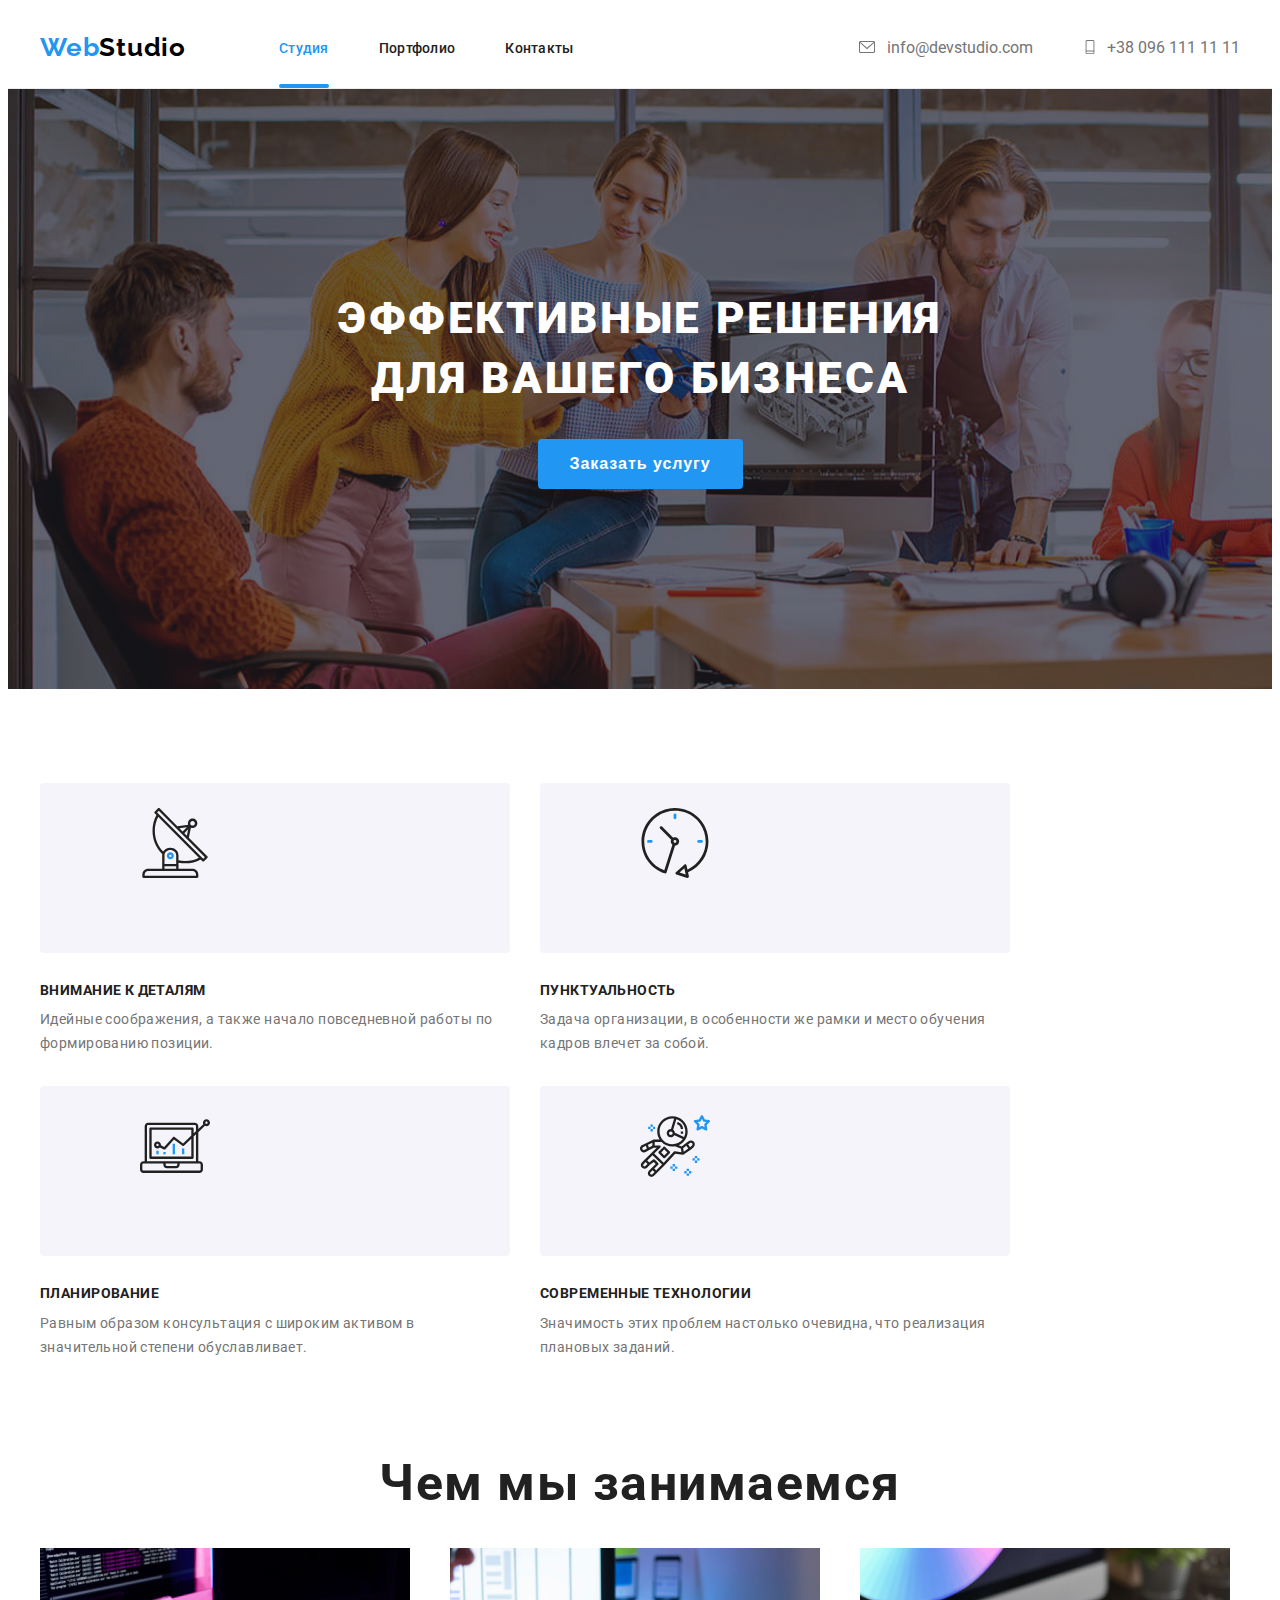
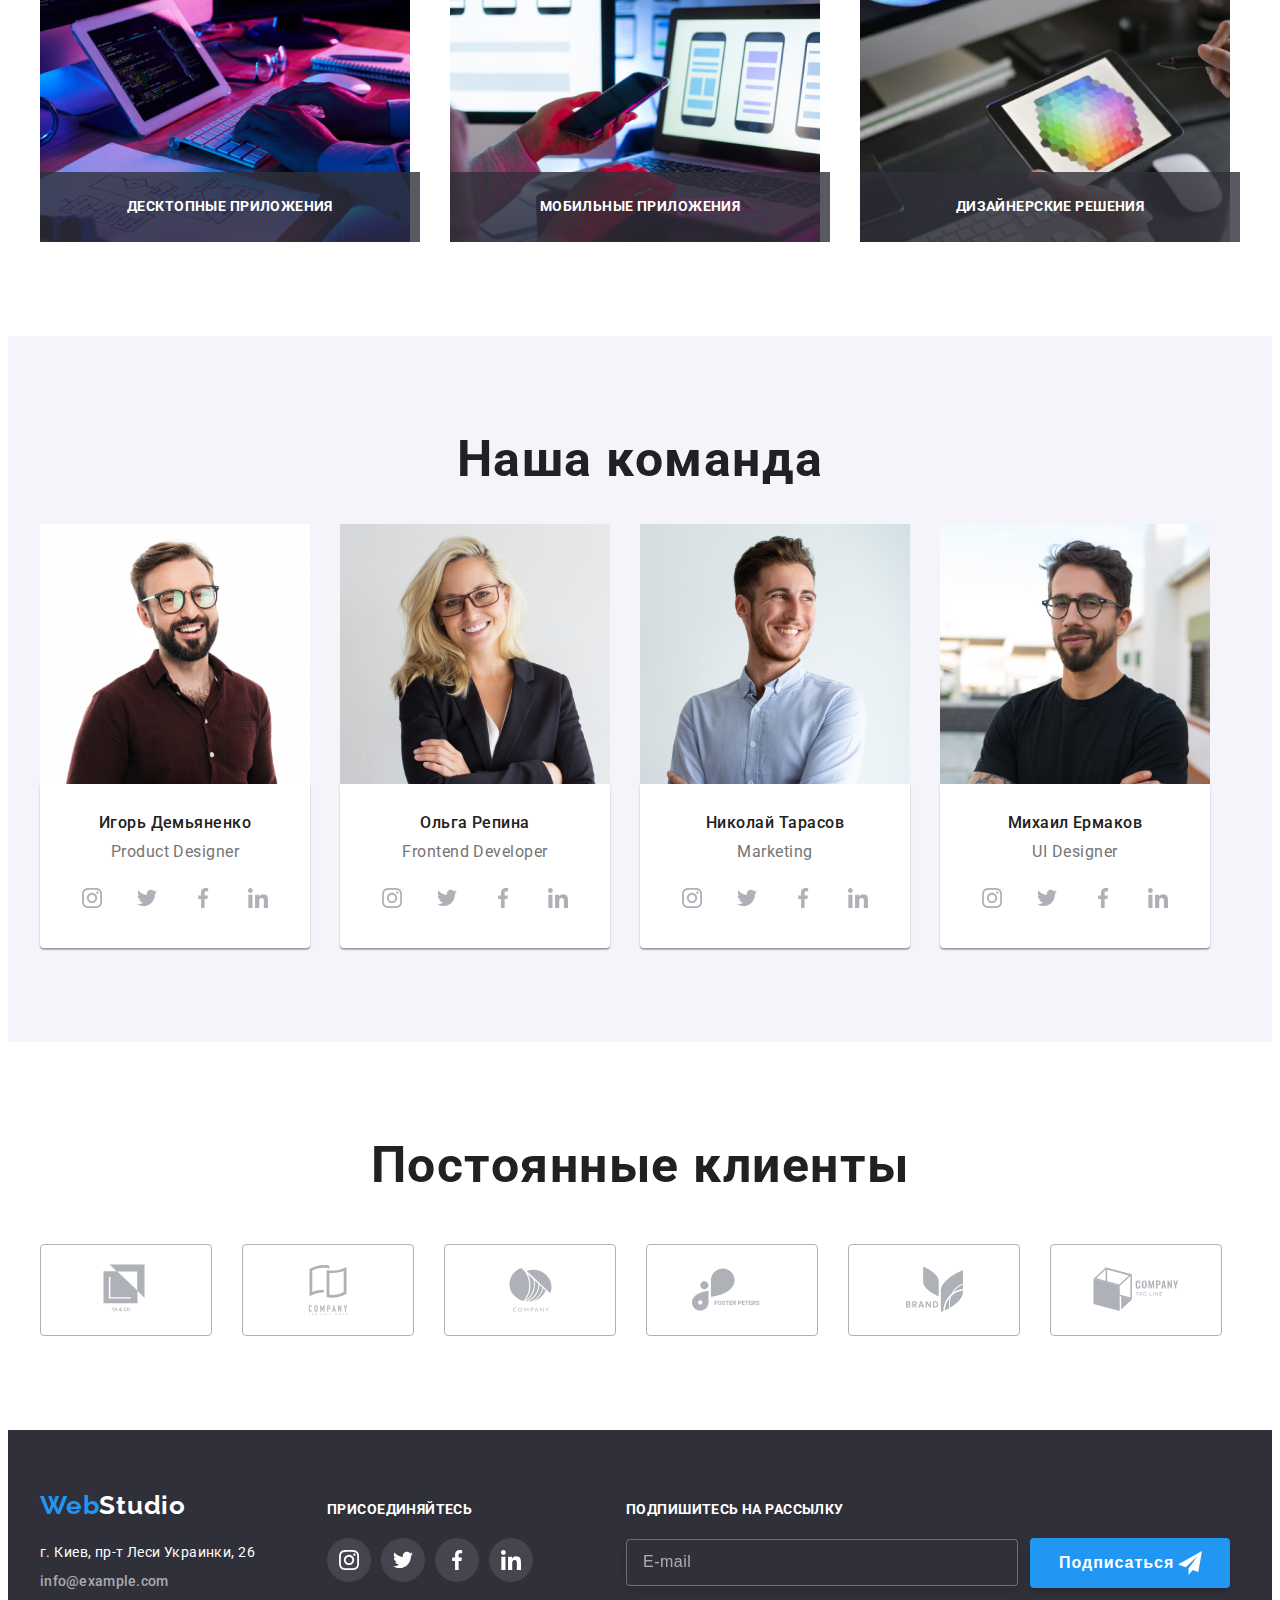
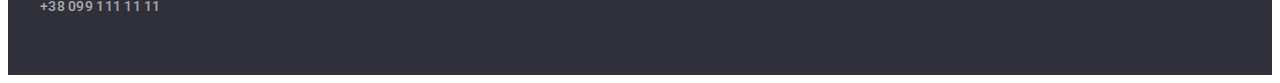
==== commit 92521627: "1" ====
--- a/index.html
+++ b/index.html
@@ -11,7 +11,7 @@
     <link rel="stylesheet" href="https://cdnjs.cloudflare.com/ajax/libs/modern-normalize/0.2.0/modern-normalize.min.css"
         integrity="sha512-sqIVMkf5f8XGYI/UZYGs7wODxlUeoj9JknataPfUwtvrSKWMHrMXGZ7Evb6nabFYJQG15vFFyALe6r0nWCD1Ug=="
         crossorigin="anonymous" />
-    <link rel="stylesheet" href="./css/styles.css">
+    <link rel="stylesheet" href="./css/main.min.css">
     
 </head>
 <body>
@@ -20,30 +20,30 @@
         <div class="container">
             <!-- Навигация -->
             <nav class="navigation">
-                <a href="./index.html" class="logo link">Web<span class="logo-black">Studio</span></a>
-                <ul class="list nav-list">
-                    <li class="nav-item">
-                        <a class="navigation-link current link" href="index.html">Студия</a>
-                    </li>
-                    <li class="nav-item">
-                        <a class="navigation-link link" href="./portfolio.html">Портфолио</a>
-                    </li>
-                    <li class="nav-item">
-                        <a class="navigation-link link" href="">Контакты</a>
+                <a href="./index.html" class="logo link">Web<span class="logo_header">Studio</span></a>
+                <ul class="list menu">
+                    <li class="menu__item">
+                        <a class="menu__link current link" href="index.html">Студия</a>
+                    </li>
+                    <li class="menu__item">
+                        <a class="menu__link link" href="./portfolio.html">Портфолио</a>
+                    </li>
+                    <li class="menu__item">
+                        <a class="menu__link link" href="">Контакты</a>
                     </li>
                 </ul>
             </nav>
             <!-- Контакты -->
-            <div class="contacts-container">
-                <a href="mailto:info@devstudio.com" class="mail-link link">
-                    <svg width="20" height="16" class="icon-envelope">
+            <div class="contacts">
+                <a href="mailto:info@devstudio.com" class="contacts__mail-link link">
+                    <svg width="20" height="16" class="contacts__icon-envelope">
                         <use href="./images/svg/sprite.svg#icon-envelope">
             
                         </use>
                     </svg>
                     info@devstudio.com</a>
-                <a href="tel:+380961111111" class="phone-link link">
-                    <svg width="14" height="20" class="icon-Vector">
+                <a href="tel:+380961111111" class="contacts__phone-link link">
+                    <svg width="14" height="20" class="contacts__icon-Vector">
                         <use href="./images/svg/sprite.svg#icon-Vector">
             
                         </use>
@@ -126,30 +126,30 @@
         
         
         <!-- Чем мы занимаемся -->
-        <section class="box-section">
+        <section class="abilities-section">
             <div class="container">
                 <h2 class="title">Чем мы занимаемся</h2>
-                <ul class="list box-list">
-                    <li class="box-item">
+                <ul class="list abilities-list">
+                    <li class="abilities-item">
                         <img class="box-img" src="./images/img.jpg" alt="box 1" height="294" width="370">
-                        <div class="box-item-label">
-                            <p class="box-item-label-text">
+                        <div class="abilities-item-label">
+                            <p class="abilities-item-label-text">
                                 Десктопные приложения
                             </p>
                         </div>
                     </li>
-                    <li class="box-item">
+                    <li class="abilities-item">
                         <img class="box-img" src="./images/img(1).jpg" alt="box 2" height="294" width="370">
-                        <div class="box-item-label">
-                            <p class="box-item-label-text">
+                        <div class="abilities-item-label">
+                            <p class="abilities-item-label-text">
                                 Мобильные приложения
                             </p>
                         </div>
                     </li>
-                    <li class="box-item">
+                    <li class="abilities-item">
                         <img class="box-img" src="./images/img(2).jpg" alt="box 3" height="294" width="370">
-                        <div class="box-item-label">
-                            <p class="box-item-label-text">
+                        <div class="abilities-item-label">
+                            <p class="abilities-item-label-text">
                                 Дизайнерские решения
                             </p>
                         </div>
@@ -321,7 +321,7 @@
         <!-- Постоянные клиенты -->
         <section class="regular-customers-section">
             <div class="container">
-                <h2 class="regular-customers-title">Постоянные клиенты</h2>
+                <h2 class="title">Постоянные клиенты</h2>
                 <ul class="regular-customers-list list">                    
                     <li class="regular-customers-list-item">
                         <a class="regular-customers-link link" href="">
@@ -388,7 +388,7 @@
     <footer class="footer">
         <div class="container footer-container">
             <div>
-                <a class="logo link" href="">Web<span class="logo-white">Studio</span></a>
+                <a class="logo link" href="">Web<span class="logo_footer">Studio</span></a>
                 
                 <address class="adress">
                     <p class="address-name">г. Киев, пр-т Леси Украинки, 26</p>
--- a/css/main.min.css
+++ b/css/main.min.css
@@ -0,0 +1,2 @@
+:root{--main-font: "Roboto", sans-serif;--secondary-font: "Raleway", sans-serif;--accent-color: #2196f3;--main-color: #212121;--secondary-color: #757575;--color-balck: #000000;--color-white: #ffffff;--main-transition: fill 250ms cubic-bezier(0.4, 0, 0.2, 1)}.visually-hidden{position:absolute !important;clip:rect(1px 1px 1px 1px);clip:rect(1px, 1px, 1px, 1px);padding:0 !important;border:0 !important;height:1px !important;width:1px !important;overflow:hidden}.container{width:1200px;margin:0 auto;padding-left:15px;padding-right:15px}h1,h2,h3,h4,h5,h6,p{margin:0px;padding:0px}ol,ul{margin:0px;padding:0px}img{display:block}.link{text-decoration:none}.list{list-style:none}body{font-family:var(--main-font);color:var(--main-color)}.title{font-weight:700;font-size:50px;line-height:1.16;text-align:center;letter-spacing:0.03em;color:var(--main-color);margin-bottom:36px}.logo{font-family:var(--secondary-font);font-weight:700;font-size:26px;line-height:1.19;letter-spacing:0.03em;color:var(--accent-color)}.logo_header{color:var(--color-balck)}.logo_footer{color:var(--color-white)}.social-links{padding-left:32px;padding-right:32px;margin-top:16px;display:flex;justify-content:space-between}.social-link-item{align-items:center}.social-link-item:not(:last-child){margin-right:10px}.social-link{transition:background-color 250ms cubic-bezier(0.4, 0, 0.2, 1);border-radius:50%;display:flex;justify-content:center;align-items:center;height:40px;width:40px}.social-link:focus,.social-link:hover{transition:background-color 250ms cubic-bezier(0.4, 0, 0.2, 1);background-color:var(--accent-color)}.social-list-icon{transition:fill 250ms cubic-bezier(0.4, 0, 0.2, 1);fill:#afb1b8;width:20px;height:20px}.social-link:focus .social-list-icon,.social-link:hover .social-list-icon{fill:var(--color-white)}.filters-list{display:flex;justify-content:center;margin-bottom:50px}.filter-item:not(:last-child){margin-right:8px}.filter-btm{font-weight:500;font-size:16px;line-height:1.62;text-align:center;letter-spacing:0.03em;cursor:pointer;color:var(--main-color);display:block;padding:6px 22px;background:#f5f4fa;border:none;border-radius:4px;transition:color 250ms cubic-bezier(0.4, 0, 0.2, 1),background 250ms cubic-bezier(0.4, 0, 0.2, 1),box-shadow 250ms cubic-bezier(0.4, 0, 0.2, 1)}.filter-btm:hover,.filter-btm:focus{box-shadow:0px 3px 1px rgba(0,0,0,0.1),0px 1px 2px rgba(0,0,0,0.08),0px 2px 2px rgba(0,0,0,0.12);background-color:var(--accent-color);color:var(--color-white)}.header{display:flex;align-items:center;padding-top:24px;padding-bottom:25px;border-bottom:1px solid #ececec}.header .container{display:flex;align-items:center}.navigation{display:flex;align-items:center}.menu{display:flex;align-items:center;margin-left:93px}.menu__link{font-weight:500;font-size:14px;line-height:1.14;letter-spacing:0.02em;color:var(--main-color);transition:color 250ms cubic-bezier(0.4, 0, 0.2, 1);position:relative;padding-top:32px;padding-bottom:32px}.menu__link:focus,.menu__link:hover{color:var(--accent-color)}.menu__item:not(:last-child){margin-right:50px}.contacts{display:flex;margin-left:auto}.contacts__mail-link{justify-content:center;align-items:center;display:flex;margin-right:50px}.contacts__mail-link{color:var(--secondary-color)}.contacts__phone-link{align-items:center;justify-content:center;display:flex;color:var(--secondary-color)}.contacts__icon-envelope{transition:fill 250ms cubic-bezier(0.4, 0, 0.2, 1);fill:var(--secondary-color);margin-right:10px}.contacts .contacts__mail-link:hover .contacts__icon-envelope,.contacts .contacts__mail-link:focus .contacts__icon-envelope{fill:var(--accent-color)}.contacts__icon-Vector{transition:fill 250ms cubic-bezier(0.4, 0, 0.2, 1);fill:var(--secondary-color);margin-right:10px}.contacts .contacts__phone-link:focus .contacts__icon-Vector,.contacts .contacts__phone-link:hover .contacts__icon-Vector{fill:var(--accent-color)}.contacts__mail-link:focus,.contacts__mail-link:hover,.contacts__phone-link:hover,.contacts__phone-link:focus{color:var(--accent-color)}.contacts__mail-link:focus,.contacts__mail-link:hover,.menu-link:focus,.menu-link:hover,.contacts__phone-link:hover,.contacts__phone-link:focus{color:var(--accent-color)}.adress .mail-link{display:block;margin-bottom:9px}.phone-link{font-weight:500;font-size:14px;line-height:1.14;letter-spacing:0.02em;color:rgba(255,255,255,0.6);transition:color 250ms cubic-bezier(0.4, 0, 0.2, 1)}.current{color:var(--accent-color)}.current::after{content:"";display:block;position:absolute;width:100%;background-color:var(--accent-color);height:4px;border-radius:2px;bottom:0;left:0}.hero-section{max-width:1600px;margin:0 auto;background:#2f303a;padding-top:200px;padding-bottom:200px;text-align:center;background-image:linear-gradient(rgba(47,48,58,0.4), rgba(47,48,58,0.4)),url(../images/hero-Img.jpg)}.main-title{font-weight:900;font-size:44px;line-height:1.36;letter-spacing:0.06em;text-transform:uppercase;color:#ffffff;width:700px;margin:0 auto;margin-bottom:30px}.main-btn{font-weight:700;font-size:16px;line-height:1.87;letter-spacing:0.06em;background-color:var(--accent-color);color:var(--color-white);cursor:pointer;padding:10px 32px;border-radius:4px;border:none}.main-btn:hover{background-color:#188ce8}.features-section{padding-top:94px;padding-bottom:47px}.features-list{display:flex;margin-left:-30px;margin-top:-30px;flex-wrap:wrap}.features-item{margin-top:30px;margin-left:30px;flex-basis:calc(100% / 4 - 30px)}.features-title{font-weight:700;font-size:14px;line-height:1.14;letter-spacing:0.03em;text-transform:uppercase;margin-bottom:10px}.features-description{font-size:14px;line-height:1.71;letter-spacing:0.03em;color:var(--secondary-color)}.svg-container{width:270px;height:120px;padding:25px 100px;background:#f5f4fa;border-radius:4px;margin-bottom:30px}.abilities-section{padding-top:47px;padding-bottom:94px}.abilities-list{display:flex;margin-left:-30px;margin-top:-30px}.abilities-item{flex-basis:calc(100% / 3 - -30px);margin-left:30px;margin-top:30px;position:relative}.abilities-item-label{display:flex;justify-content:center;align-items:center;position:absolute;bottom:0;left:0;width:100%;height:70px;background:rgba(47,48,58,0.8)}.abilities-item-label-text{font-weight:700;font-size:14px;line-height:1.14;text-align:center;letter-spacing:0.03em;text-transform:uppercase;color:var(--color-white)}.team-section{background-color:#f5f4fa;padding:94px 0 94px 0}.team-title{font-weight:500;font-size:16px;line-height:1.18;text-align:center;letter-spacing:0.03em;margin-bottom:10px}.team-list{flex-wrap:wrap;display:flex;margin-left:-30px;margin-top:-30px}.team-item{margin-left:30px;margin-top:30px}.team-list-content-wrapper{padding-top:30px;padding-bottom:30px;background-color:var(--color-white);box-shadow:0px 1px 3px rgba(0,0,0,0.12),0px 1px 1px rgba(0,0,0,0.14),0px 2px 1px rgba(0,0,0,0.2);border-radius:0px 0px 4px 4px}.team-position{font-size:16px;line-height:1.18;text-align:center;letter-spacing:0.03em;color:var(--secondary-color)}.regular-customers-section{padding-top:94px;padding-bottom:94px}.regular-customers-list{display:flex;margin-top:50px}.regular-customers-link{display:flex;justify-content:center;align-items:center;width:170px;height:90px;border:1px solid #afb1b8;border-radius:4px;transition:border-color 250ms cubic-bezier(0.4, 0, 0.2, 1)}.regular-customers-link:focus .regular-customers-icon,.regular-customers-link:hover .regular-customers-icon{fill:var(--accent-color)}.regular-customers-link:focus,.regular-customers-link:hover{border-color:var(--accent-color)}.regular-customers-icon{fill:#afb1b8;transition:fill 250ms cubic-bezier(0.4, 0, 0.2, 1)}.regular-customers-list-item:not(:last-child){margin-right:30px}.footer{background-color:#2f303a;padding-top:60px;padding-bottom:60px}.footer-container{display:flex;align-items:baseline}.address-name{font-size:14px;line-height:1.71;letter-spacing:0.03em;color:var(--color-white);margin-bottom:9px}.footer-social-list-icon{fill:var(--color-white)}.footer-social-link:focus,.footer-social-link:hover{background:var(--accent-color)}.footer-social-link{display:flex;justify-content:center;align-items:center;height:44px;width:44px;border-radius:50%;background:rgba(255,255,255,0.1);transition:background-color 250ms cubic-bezier(0.4, 0, 0.2, 1)}.footer-social-links{display:flex;margin-top:20px}.footer-social-link-item:not(:last-child){margin-right:10px}.adress{font-style:normal;margin-top:20px}.adress .phone-link{display:block}.mail-link{font-weight:500;font-size:14px;line-height:1.14;letter-spacing:0.02em;color:rgba(255,255,255,0.6);transition:color 250ms cubic-bezier(0.4, 0, 0.2, 1)}.sicial-title{font-family:Roboto;font-weight:700;font-size:14px;line-height:1.14;letter-spacing:0.03em;text-transform:uppercase;color:var(--color-white)}.social-links-container{margin-left:72px}.e-mail-input-container{margin-left:93px}.e-mail-input-title{font-weight:700;text-transform:uppercase;font-size:14px;line-height:1.14;letter-spacing:0.03em;color:var(--color-white);margin-bottom:20px}.e-mail-input{border:1px solid rgba(255,255,255,0.3);filter:drop-shadow(0px 4px 4px rgba(0,0,0,0.15));border-radius:4px;background:#2f303a;outline:none;width:358px;padding:15px 16px;color:var(--color-white)}.e-mail-input::placeholder{font-size:16px;line-height:1.25;align-items:center;letter-spacing:0.03em;color:rgba(255,255,255,0.6)}.e-mail-input-btn{background:#2196f3;box-shadow:0px 4px 4px rgba(0,0,0,0.15);border-radius:4px;display:flex;font-weight:700;font-size:16px;line-height:1.87;letter-spacing:0.06em;color:#ffffff;margin-left:12px;padding:10px 0 10px 29px;border:none;min-width:200px;transition:background 250ms cubic-bezier(0.4, 0, 0.2, 1)}.e-mail-input-btn:hover{background:#188ce8;cursor:pointer}.e-mail-input-wraper{position:relative}.e-mail-input-icon{position:absolute;transform:translateY(-50%);top:50%;right:28px}.e-mail-input-form{display:flex;align-items:center}.portfolio-section{padding-top:94px;padding-bottom:94px}.projects-list{flex-wrap:wrap;display:flex;margin-left:-30px;margin-top:-30px}.project-list-content-wrapper{padding:20px 24px;border:1px solid #eeeeee}.project-item{position:relative;transition:box-shadow 250ms cubic-bezier(0.4, 0, 0.2, 1);margin-left:30px;margin-top:30px}.project-item:focus,.project-item:hover{box-shadow:0px 1px 1px rgba(0,0,0,0.12),0px 4px 4px rgba(0,0,0,0.06),1px 4px 6px rgba(0,0,0,0.16)}.project-link:focus .overlay,.project-link:hover .overlay{transform:translateY(0%)}.project-list-wraper{overflow:hidden;position:relative}.project-title{font-weight:700;font-size:18px;line-height:2;letter-spacing:0.06em;margin-bottom:4px;color:var(--main-color)}.project-name{font-size:16px;line-height:1.87;letter-spacing:0.03em;color:var(--secondary-color)}.overlay{font-size:18px;line-height:1.56;letter-spacing:0.03em;color:var(--color-white);top:0;left:0;position:absolute;width:100%;transform:translateY(100%);height:100%;padding:63px 24px;background:rgba(33,150,243,0.9);transition:transform 250ms cubic-bezier(0.4, 0, 0.2, 1)}.backdrop{position:fixed;bottom:0;left:0;top:0;left:0;width:100vw;height:100vh;background-color:rgba(0,0,0,0.2);transition:all 250ms cubic-bezier(0.4, 0, 0.2, 1)}.modal{position:absolute;left:50%;top:50%;transform:translate(-50%, -50%);width:528px;height:580px;background:#ffffff;padding:40px}.is-hidden{opacity:0;visibility:hidden;pointer-events:none}.modal-close-btn{display:flex;align-items:center;position:absolute;top:8px;right:8px;width:30px;height:30px;cursor:pointer;background:#ffffff;border-radius:50%;border:1px solid rgba(0,0,0,0.1)}.modal-close-btn:hover .modal-close-btn-icon,.modal-close-btn:focus .modal-close-btn-icon{fill:var(--accent-color)}.modal-close-btn-icon{display:block;transition:fill 250ms cubic-bezier(0.4, 0, 0.2, 1)}.modal-form{display:flex;flex-direction:column}.form-title{font-weight:700;font-size:20px;line-height:1.15;text-align:center;letter-spacing:0.03em;color:var(--main-color);margin-bottom:12px}.modal-form-field{font-size:12px;line-height:1.16;letter-spacing:0.01em;color:var(--secondary-color)}.modal-form-input-wrapper{position:relative;display:block;margin-top:4px;margin-bottom:10px}.modal-form-input{width:100%;height:40px;border:1px solid rgba(33,33,33,0.2);border-radius:4px;padding-left:42px;outline:none;transition:border-color 250ms cubic-bezier(0.4, 0, 0.2, 1)}.modal-form-input:focus{border-color:var(--accent-color);cursor:pointer}.modal-form-input:focus+.modal-form-icon{fill:var(--accent-color)}.modal-form-btn{background:#2196f3;box-shadow:0px 4px 4px rgba(0,0,0,0.15);border-radius:4px;border:none;margin:0 auto;padding:10px 55px;margin-top:30px;font-weight:700;font-size:16px;line-height:1.87;letter-spacing:0.06em;color:#ffffff;transition:background 250ms cubic-bezier(0.4, 0, 0.2, 1)}.modal-form-btn:hover,.modal-form-btn:focus{background:#188ce8;box-shadow:0px 4px 4px rgba(0,0,0,0.15);border-radius:4px;cursor:pointer}.modal-form-icon{position:absolute;display:block;top:50%;left:12px;transform:translateY(-50%);transition:fill 250ms cubic-bezier(0.4, 0, 0.2, 1)}.modal-form-message{width:100%;height:120px;outline:none;border:1px solid rgba(33,33,33,0.2);border-radius:4px;resize:none;padding:12px 16px;margin-top:4px;transition:border-color 250ms cubic-bezier(0.4, 0, 0.2, 1)}.modal-form-link{color:var(--accent-color)}.modal-form-message::placeholder{font-size:12px;line-height:1.16;letter-spacing:0.01em;color:rgba(117,117,117,0.5)}.modal-form-message:focus{border-color:var(--accent-color)}.modal-form-check-desc{display:flex;align-items:flex-end;font-size:12px;margin-top:20px}.modal-form-check-desc:before{content:"";display:block;width:16px;height:16px;border:1px solid #212121;border-radius:4px;cursor:pointer;margin-right:7px}.modal-form-term:focus+.modal-form-check-desc::before{box-shadow:0 0 0 0.5px black}.modal-form-term:checked+.modal-form-check-desc::before{background-image:url("../images/svg/icon check.svg");background-position:center;outline:none;background-color:var(--accent-color);border-color:var(--accent-color)}
+/*# sourceMappingURL=main.min.css.map */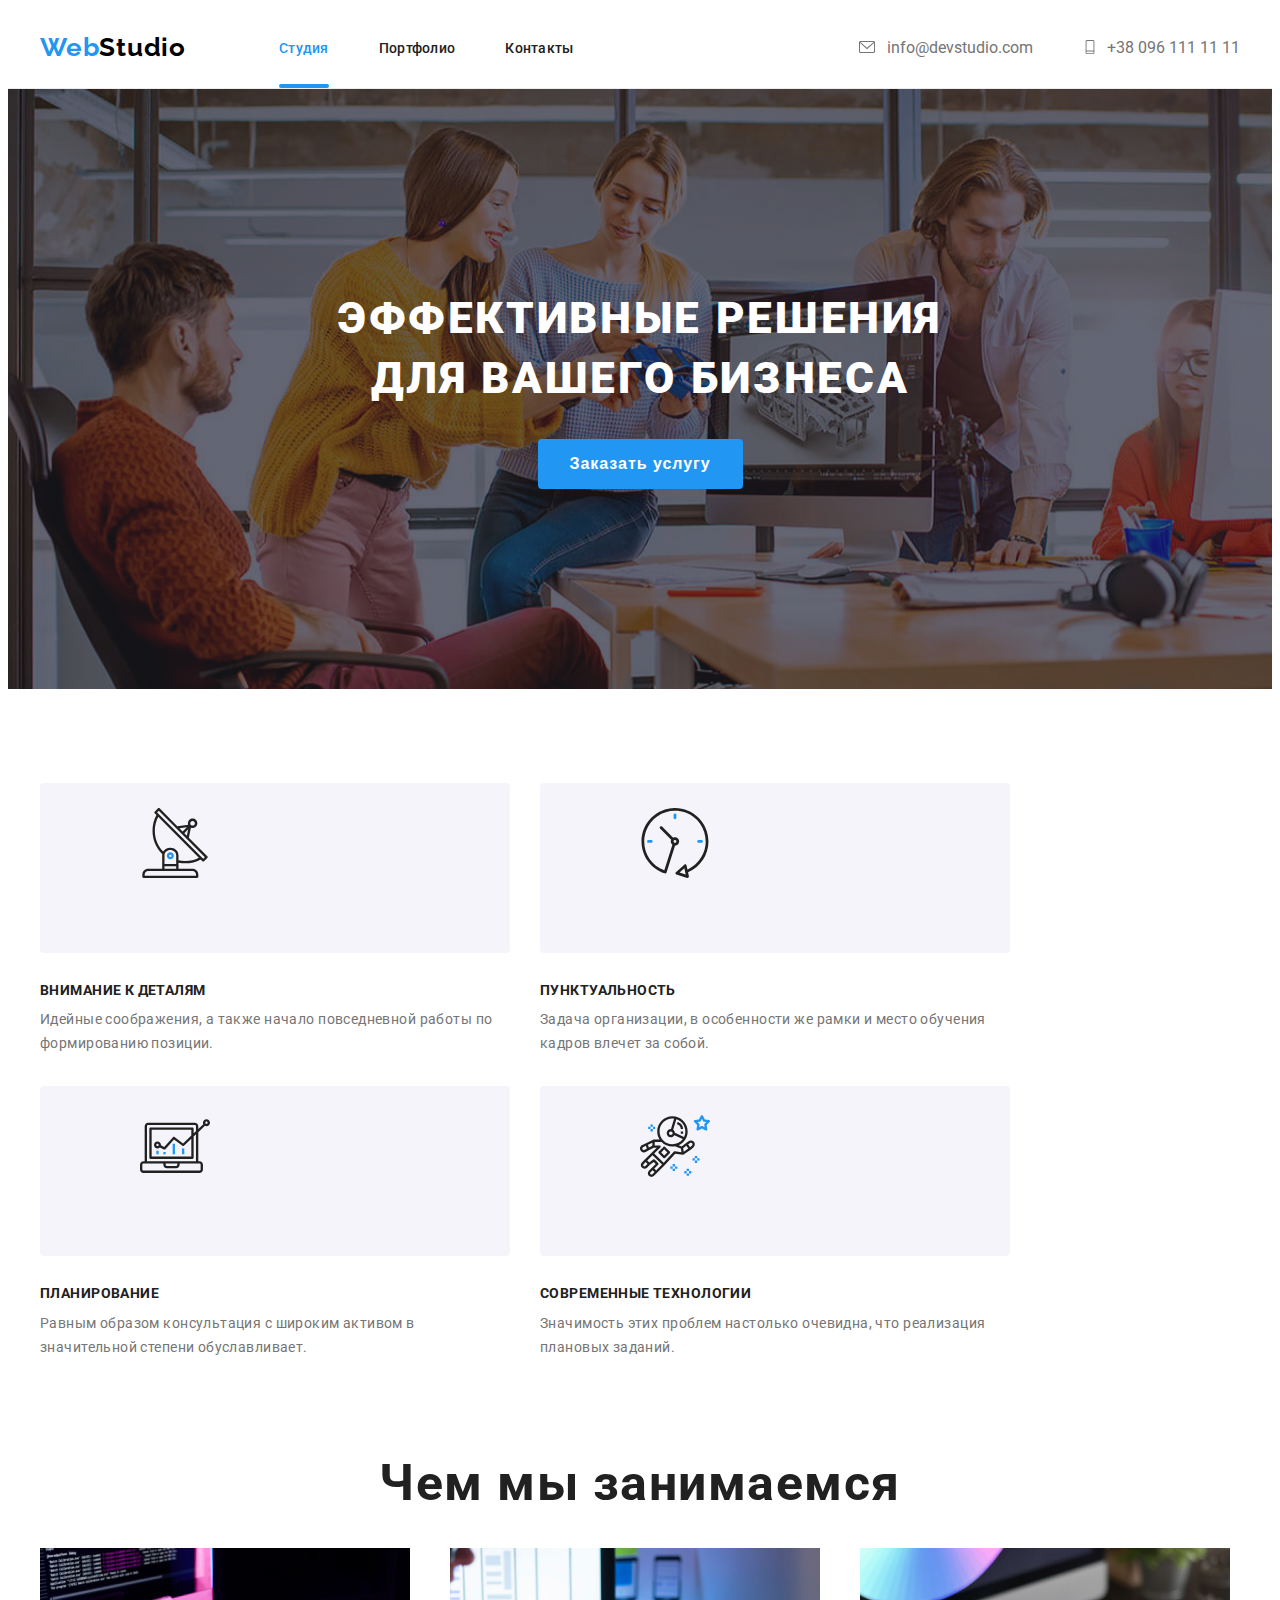
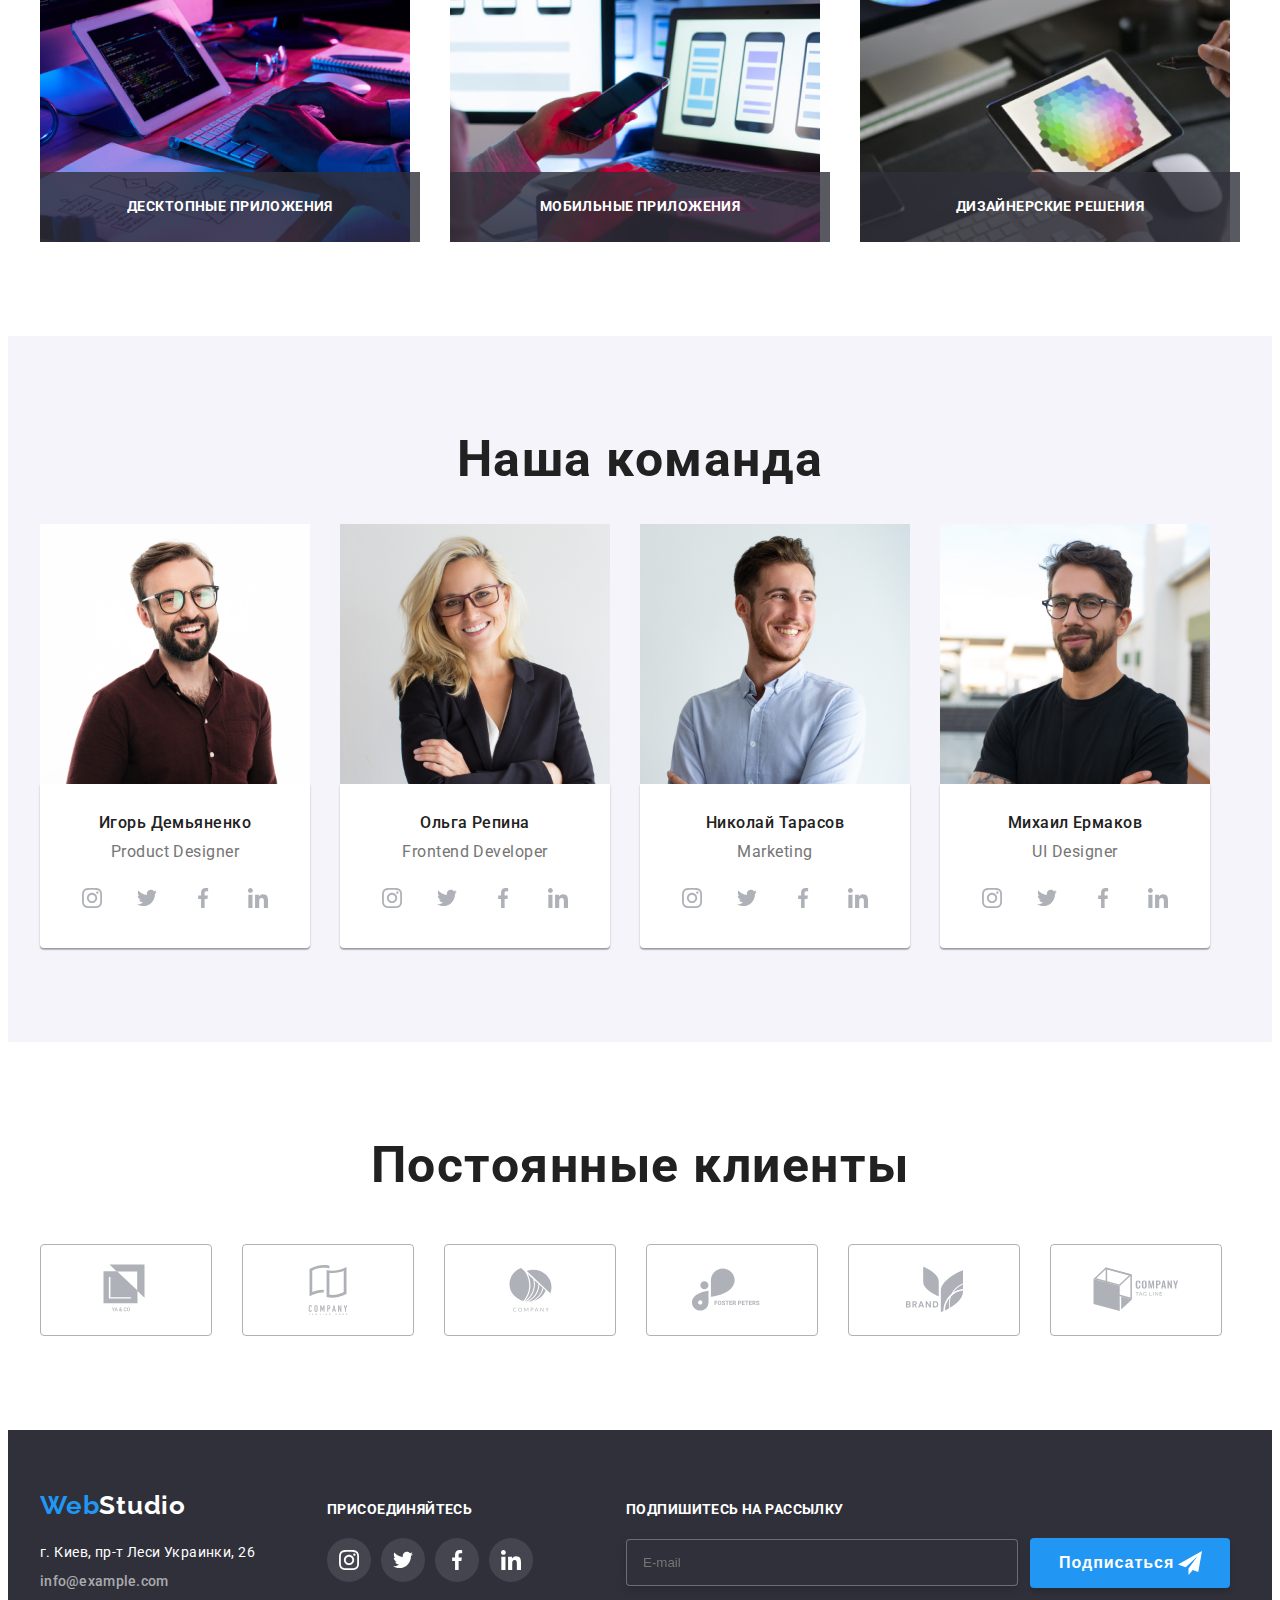
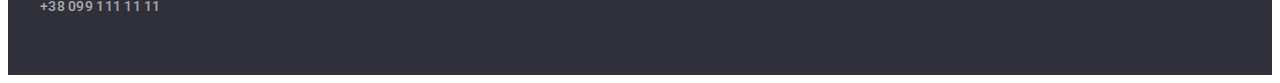
==== commit 3f9ab596: "выполнил ДЗ" ====
--- a/index.html
+++ b/index.html
@@ -53,67 +53,68 @@
         </div>
 
     </header>
+
     <!-- hero -->
     <main class="main">
-        <section class="hero-section">
+        <section class="hero">
             <div class="container">
-                <h1 class="main-title">Эффективные решения для вашего бизнеса</h1>
-                <button type="button" class="main-btn" data-modal-open>Заказать услугу</button>
+                <h1 class="hero__title">Эффективные решения для вашего бизнеса</h1>
+                <button type="button" class="hero__btn" data-modal-open>Заказать услугу</button>
             </div>
             
         </section>
         
         
         <!-- Особености -->
-        <section class="features-section">
+        <section class="features">
             <div class="container">
                 <h2 class="visually-hidden">Особености</h2>
-                <ul class="list features-list">
-                    <li class="features-item">
-                        <div class="svg-container">
+                <ul class="list features__list">
+                    <li class="features__item">
+                        <div class="features__svg-container">
                             <svg width="70" height="70">
                                 <use href="./images/svg/sprite.svg#icon-antenna-1"></use>
                             </svg>
                         </div>
                         <div>
-                            <h3 class="features-title">Внимание к деталям</h3>
-                            <p class="features-description">Идейные соображения, а также начало повседневной работы по формированию
+                            <h3 class="features__title">Внимание к деталям</h3>
+                            <p class="features__description">Идейные соображения, а также начало повседневной работы по формированию
                                 позиции.</p>
                         </div>
                     </li>
-                    <li class="features-item">
-                        <div class="svg-container">
+                    <li class="features__item">
+                        <div class="features__svg-container">
                             <svg width="70" height="70">
                                 <use href="./images/svg/sprite.svg#icon-clock-1"></use>
                             </svg>
                         </div>
                         <div>
-                            <h3 class="features-title">Пунктуальность</h3>
-                            <p class="features-description">Задача организации, в особенности же рамки и место обучения кадров влечет за
+                            <h3 class="features__title">Пунктуальность</h3>
+                            <p class="features__description">Задача организации, в особенности же рамки и место обучения кадров влечет за
                                 собой.</p>
                         </div>
                     </li>
-                    <li class="features-item">
-                        <div class="svg-container">
+                    <li class="features__item">
+                        <div class="features__svg-container">
                             <svg width="70" height="70">
                                 <use href="./images/svg/sprite.svg#icon-diagram-1"></use>
                             </svg>
                         </div>
                         <div>
-                            <h3 class="features-title">Планирование</h3>
-                            <p class="features-description">Равным образом консультация с широким активом в значительной степени
+                            <h3 class="features__title">Планирование</h3>
+                            <p class="features__description">Равным образом консультация с широким активом в значительной степени
                                 обуславливает.</p>
                         </div>
                     </li>
-                    <li class="features-item">
-                        <div class="svg-container">
+                    <li class="features__item">
+                        <div class="features__svg-container">
                             <svg width="70" height="70">
                                 <use href="./images/svg/sprite.svg#icon-astronaut-1"></use>
                             </svg>
                         </div>
                         <div>
-                            <h3 class="features-title">Современные технологии</h3>
-                            <p class="features-description">Значимость этих проблем настолько очевидна, что реализация плановых заданий.
+                            <h3 class="features__title">Современные технологии</h3>
+                            <p class="features__description">Значимость этих проблем настолько очевидна, что реализация плановых заданий.
                             </p>
                         </div>
                     </li>                   
@@ -126,30 +127,30 @@
         
         
         <!-- Чем мы занимаемся -->
-        <section class="abilities-section">
+        <section class="abilities">
             <div class="container">
                 <h2 class="title">Чем мы занимаемся</h2>
-                <ul class="list abilities-list">
-                    <li class="abilities-item">
+                <ul class="list abilities__list">
+                    <li class="abilities__item">
                         <img class="box-img" src="./images/img.jpg" alt="box 1" height="294" width="370">
-                        <div class="abilities-item-label">
-                            <p class="abilities-item-label-text">
+                        <div class="abilities__item-label">
+                            <p class="abilities__item-label-text">
                                 Десктопные приложения
                             </p>
                         </div>
                     </li>
-                    <li class="abilities-item">
-                        <img class="box-img" src="./images/img(1).jpg" alt="box 2" height="294" width="370">
-                        <div class="abilities-item-label">
-                            <p class="abilities-item-label-text">
+                    <li class="abilities__item">
+                        <img class="abilities__img" src="./images/img(1).jpg" alt="box 2" height="294" width="370">
+                        <div class="abilities__item-label">
+                            <p class="abilities__item-label-text">
                                 Мобильные приложения
                             </p>
                         </div>
                     </li>
-                    <li class="abilities-item">
-                        <img class="box-img" src="./images/img(2).jpg" alt="box 3" height="294" width="370">
-                        <div class="abilities-item-label">
-                            <p class="abilities-item-label-text">
+                    <li class="abilities__item">
+                        <img class="abilities__img" src="./images/img(2).jpg" alt="box 3" height="294" width="370">
+                        <div class="abilities__item-label">
+                            <p class="abilities__item-label-text">
                                 Дизайнерские решения
                             </p>
                         </div>
@@ -161,15 +162,15 @@
 
         
         <!-- Наша команда -->
-        <section class="team-section">
+        <section class="team">
             <div class="container">
                 <h2 class="title">Наша команда</h2>
-                <ul class="list team-list">
-                    <li class="team-item">
-                        <img class="team-img" src="./images/team/img.jpg" alt="Product Designer" width="270" height="260">
-                        <div class="team-list-content-wrapper">
-                            <h3 class="team-title">Игорь Демьяненко</h3>
-                            <p class="team-position">Product Designer</p>
+                <ul class="list team__list">
+                    <li class="team__item">
+                        <img class="team__img" src="./images/team/img.jpg" alt="Product Designer" width="270" height="260">
+                        <div class="team__list-content-wrapper">
+                            <h3 class="team__title">Игорь Демьяненко</h3>
+                            <p class="team__position">Product Designer</p>
                             <ul class="social-links list">
                                 <li class="social-link-item">
                                     <a href="" class="social-link link">
@@ -202,11 +203,11 @@
                             </ul>
                         </div>
                     </li>
-                    <li class="team-item">
-                        <img class="team-img" src="./images/team/img(1).jpg" alt="Frontend Developer" width="270" height="260">
-                        <div class="team-list-content-wrapper">
-                            <h3 class="team-title">Ольга Репина</h3>
-                            <p class="team-position">Frontend Developer</p>
+                    <li class="team__item">
+                        <img class="team__img" src="./images/team/img(1).jpg" alt="Frontend Developer" width="270" height="260">
+                        <div class="team__list-content-wrapper">
+                            <h3 class="team__title">Ольга Репина</h3>
+                            <p class="team__position">Frontend Developer</p>
                             <ul class="social-links list">
                                 <li class="social-link-item">
                                     <a href="" class="social-link link">
@@ -239,11 +240,11 @@
                             </ul>
                         </div>
                     </li>
-                    <li class="team-item">
-                        <img class="team-img" src="./images/team/img(2).jpg" alt="Marketing" width="270" height="260">
-                        <div class="team-list-content-wrapper">
-                            <h3 class="team-title">Николай Тарасов</h3>
-                            <p class="team-position">Marketing</p>
+                    <li class="team__item">
+                        <img class="team__img" src="./images/team/img(2).jpg" alt="Marketing" width="270" height="260">
+                        <div class="team__list-content-wrapper">
+                            <h3 class="team__title">Николай Тарасов</h3>
+                            <p class="team__position">Marketing</p>
                             <ul class="social-links list">
                                 <li class="social-link-item">
                                     <a href="" class="social-link link">
@@ -276,11 +277,11 @@
                             </ul>
                         </div>
                     </li>
-                    <li class="team-item">
-                        <img class="team-img" src="./images/team/img(3).jpg" alt="UI Designer" width="270" height="260">
-                        <div class="team-list-content-wrapper">
-                            <h3 class="team-title">Михаил Ермаков</h3>
-                            <p class="team-position">UI Designer</p>
+                    <li class="team__item">
+                        <img class="team__img" src="./images/team/img(3).jpg" alt="UI Designer" width="270" height="260">
+                        <div class="team__list-content-wrapper">
+                            <h3 class="team__title">Михаил Ермаков</h3>
+                            <p class="team__position">UI Designer</p>
                             <ul class="social-links list">
                                 <li class="social-link-item">
                                     <a href="" class="social-link link">
@@ -319,58 +320,58 @@
         </section>
 
         <!-- Постоянные клиенты -->
-        <section class="regular-customers-section">
+        <section class="customers">
             <div class="container">
                 <h2 class="title">Постоянные клиенты</h2>
-                <ul class="regular-customers-list list">                    
-                    <li class="regular-customers-list-item">
-                        <a class="regular-customers-link link" href="">
-                            <svg width="50" height="55" class="regular-customers-icon">
+                <ul class="customers__list list">                    
+                    <li class="customers__item">
+                        <a class="customers__link link" href="">
+                            <svg width="50" height="55" class="customers__icon">
                                 <use href="./images/svg/sprite.svg#icon-logo-1">
 
                                 </use>
                             </svg>
                         </a>
                     </li>
-                    <li class="regular-customers-list-item">
-                        <a class="regular-customers-link link" href="">
-                            <svg width="50" height="62" class="regular-customers-icon">
+                    <li class="customers__item">
+                        <a class="customers__link link" href="">
+                            <svg width="50" height="62" class="customers__icon">
                                 <use href="./images/svg/sprite.svg#icon-logo-2">
 
                                 </use>
                             </svg>
                         </a>
                     </li>
-                    <li class="regular-customers-list-item">
-                        <a class="regular-customers-link link" href="">
-                            <svg width="45" height="44" class="regular-customers-icon">
+                    <li class="customers__item">
+                        <a class="customers__link link" href="">
+                            <svg width="45" height="44" class="customers__icon">
                                 <use href="./images/svg/sprite.svg#icon-logo-3">
 
                                 </use>
                             </svg>
                         </a>
                     </li>
-                    <li class="regular-customers-list-item">
-                        <a class="regular-customers-link link" href="">
-                            <svg width="120" height="80" class="regular-customers-icon">
+                    <li class="customers__item">
+                        <a class="customers__link link" href="">
+                            <svg width="120" height="80" class="customers__icon">
                                 <use  href="./images/svg/sprite.svg#icon-logo-4">
 
                                 </use>
                             </svg>
                         </a>
                     </li>
-                    <li class="regular-customers-list-item">
-                        <a class="regular-customers-link link" href="">
-                            <svg width="69" height="57" class="regular-customers-icon">
+                    <li class="customers__item">
+                        <a class="customers__link link" href="">
+                            <svg width="69" height="57" class="customers__icon">
                                 <use href="./images/svg/sprite.svg#icon-logo-5">
 
                                 </use>
                             </svg>
                         </a>
                     </li>
-                    <li class="regular-customers-list-item">
-                        <a class="regular-customers-link link" href="">
-                            <svg width="140" height="85" class="regular-customers-icon">
+                    <li class="customers__item">
+                        <a class="customers__link link" href="">
+                            <svg width="140" height="85" class="customers__icon">
                                 <use href="./images/svg/sprite.svg#icon-logo-6">
                     
                                 </use>
@@ -391,9 +392,9 @@
                 <a class="logo link" href="">Web<span class="logo_footer">Studio</span></a>
                 
                 <address class="adress">
-                    <p class="address-name">г. Киев, пр-т Леси Украинки, 26</p>
-                    <a class="mail-link link" href="mailto:info@example.com">info@example.com</a>
-                    <a class="phone-link link" href="tel:+380991111111">+38 099 111 11 11</a>
+                    <p class="adress__name">г. Киев, пр-т Леси Украинки, 26</p>
+                    <a class="adress__mail-link  link" href="mailto:info@example.com">info@example.com</a>
+                    <a class="adress__phone-link phone_link link" href="tel:+380991111111">+38 099 111 11 11</a>
                 
                 </address>
             </div>
@@ -431,14 +432,14 @@
                 </ul>
             </div>
 
-            <div class="e-mail-input-container">
-                <p class="e-mail-input-title">Подпишитесь на рассылку</p>
-
-                <form action="#" class="e-mail-input-form">
-                    <input type="email" name="user-email" class="e-mail-input" placeholder="E-mail">
-                    <div class="e-mail-input-wraper">
-                        <button type="submit" class="e-mail-input-btn">Подписаться
-                            <svg width=24 height=24 class="e-mail-input-icon">
+            <div class="subscription">
+                <p class="subscription__title">Подпишитесь на рассылку</p>
+
+                <form action="#" class="subscription__form">
+                    <input type="email" name="user-email" class="subscription__input" placeholder="E-mail">
+                    <div class="subscription__wraper">
+                        <button type="submit" class="subscription__btn">Подписаться
+                            <svg width=24 height=24 class="subscription__icon">
                                 <use href="./images/svg/sprite.svg#icon-send"></use>
                             </svg>
                         </button>
@@ -456,48 +457,48 @@
 
    <div class="backdrop is-hidden" data-modal>
        <div class="modal">
-           <button type="button" class="modal-close-btn" data-modal-close>
-               <svg width=16 height=16 class="modal-close-btn-icon">
+           <button type="button" class="modal__close-btn" data-modal-close>
+               <svg width=16 height=16 class="modal__close-btn-icon">
                    <use href="./images/svg/symbol-defs.svg#icon-close-black-18dp-2-1"></use>
                </svg>
            </button>
 
            <!-- Form -->
-           <form action="#" class="modal-form" autocomplete="off">
-               <p class="form-title">Оставьте свои данные, мы вам перезвоним</p>
-               <label for="user-name" class="modal-form-field">Имя</label>
-                   <span class="modal-form-input-wrapper">
-                    <input type="text" id="user-name" name="user-name" class="modal-form-input" required minlength="2">
-                    <svg width=18 height=18 class="modal-form-icon">
+           <form action="#" class="modal__form" autocomplete="off">
+               <p class="modal__form-title">Оставьте свои данные, мы вам перезвоним</p>
+               <label for="user-name" class="modal__form-field">Имя</label>
+                   <span class="modal__form-input-wrapper">
+                    <input type="text" id="user-name" name="user-name" class="modal__form-input" required minlength="2">
+                    <svg width=18 height=18 class="modal__form-icon">
                         <use href="./images/svg/sprite.svg#icon-person-black-18dp-1"></use>
                     </svg>
                    </span>                   
                
-            <label for="user-phone" class="modal-form-field">Телефон</label>
-                <span class="modal-form-input-wrapper">
-                    <input type="tel" id="user-phone" name="user-phone" class="modal-form-input" required pattern="[0-9]{3}-[0-9]{3}-[0-9]{2}-[0-9]{2}"
+            <label for="user-phone" class="modal__form-field">Телефон</label>
+                <span class="modal__form-input-wrapper">
+                    <input type="tel" id="user-phone" name="user-phone" class="modal__form-input" required pattern="[0-9]{3}-[0-9]{3}-[0-9]{2}-[0-9]{2}"
                         title="096-111-11-11">
-                    <svg width=18 height=18 class="modal-form-icon">
+                    <svg width=18 height=18 class="modal__form-icon">
                         <use href="./images/svg/sprite.svg#icon-phone-black-18dp-1"></use>
                     </svg>
                 </span>                 
                 
-                <label for="user-email" class="modal-form-field">Почта</label>                    
-                <span class="modal-form-input-wrapper">
-                    <input type="email" id="user-email" name="user-email" class="modal-form-input">
-                        <svg width=18 height=18 class="modal-form-icon">
+                <label for="user-email" class="modal__form-field">Почта</label>                    
+                <span class="modal__form-input-wrapper">
+                    <input type="email" id="user-email" name="user-email" class="modal__form-input">
+                        <svg width=18 height=18 class="modal__form-icon">
                         <use href="./images/svg/sprite.svg#icon-email-black-18dp-1"></use>
                     </svg>
                 </span>               
                 
                 
-                <label for="ser-message" class="modal-form-field">Комментарий</label>
-                <textarea name="user-message" id="ser-message" class="modal-form-message" placeholder="Введите текст"></textarea>                
-                <input type="checkbox" id="user-term" name="user-term" class="modal-form-term visually-hidden">
-                <label for="user-term" class="modal-form-check-desc">
+                <label for="ser-message" class="modal__form-field">Комментарий</label>
+                <textarea name="user-message" id="ser-message" class="modal__form-message" placeholder="Введите текст"></textarea>                
+                <input type="checkbox" id="user-term" name="user-term" class="modal__form-term visually-hidden">
+                <label for="user-term" class="modal__form-check-desc">
                     Соглашаюсь с рассылкой и принимаю&nbsp; <a href="" class="modal-form-link"> Условия договора</a></label>
                 
-                <button type="submit" class="modal-form-btn">Отправить</button>
+                <button type="submit" class="modal__form-btn">Отправить</button>
            </form>
        </div>
    </div> 
--- a/css/main.min.css
+++ b/css/main.min.css
@@ -1,2 +1,2 @@
-:root{--main-font: "Roboto", sans-serif;--secondary-font: "Raleway", sans-serif;--accent-color: #2196f3;--main-color: #212121;--secondary-color: #757575;--color-balck: #000000;--color-white: #ffffff;--main-transition: fill 250ms cubic-bezier(0.4, 0, 0.2, 1)}.visually-hidden{position:absolute !important;clip:rect(1px 1px 1px 1px);clip:rect(1px, 1px, 1px, 1px);padding:0 !important;border:0 !important;height:1px !important;width:1px !important;overflow:hidden}.container{width:1200px;margin:0 auto;padding-left:15px;padding-right:15px}h1,h2,h3,h4,h5,h6,p{margin:0px;padding:0px}ol,ul{margin:0px;padding:0px}img{display:block}.link{text-decoration:none}.list{list-style:none}body{font-family:var(--main-font);color:var(--main-color)}.title{font-weight:700;font-size:50px;line-height:1.16;text-align:center;letter-spacing:0.03em;color:var(--main-color);margin-bottom:36px}.logo{font-family:var(--secondary-font);font-weight:700;font-size:26px;line-height:1.19;letter-spacing:0.03em;color:var(--accent-color)}.logo_header{color:var(--color-balck)}.logo_footer{color:var(--color-white)}.social-links{padding-left:32px;padding-right:32px;margin-top:16px;display:flex;justify-content:space-between}.social-link-item{align-items:center}.social-link-item:not(:last-child){margin-right:10px}.social-link{transition:background-color 250ms cubic-bezier(0.4, 0, 0.2, 1);border-radius:50%;display:flex;justify-content:center;align-items:center;height:40px;width:40px}.social-link:focus,.social-link:hover{transition:background-color 250ms cubic-bezier(0.4, 0, 0.2, 1);background-color:var(--accent-color)}.social-list-icon{transition:fill 250ms cubic-bezier(0.4, 0, 0.2, 1);fill:#afb1b8;width:20px;height:20px}.social-link:focus .social-list-icon,.social-link:hover .social-list-icon{fill:var(--color-white)}.filters-list{display:flex;justify-content:center;margin-bottom:50px}.filter-item:not(:last-child){margin-right:8px}.filter-btm{font-weight:500;font-size:16px;line-height:1.62;text-align:center;letter-spacing:0.03em;cursor:pointer;color:var(--main-color);display:block;padding:6px 22px;background:#f5f4fa;border:none;border-radius:4px;transition:color 250ms cubic-bezier(0.4, 0, 0.2, 1),background 250ms cubic-bezier(0.4, 0, 0.2, 1),box-shadow 250ms cubic-bezier(0.4, 0, 0.2, 1)}.filter-btm:hover,.filter-btm:focus{box-shadow:0px 3px 1px rgba(0,0,0,0.1),0px 1px 2px rgba(0,0,0,0.08),0px 2px 2px rgba(0,0,0,0.12);background-color:var(--accent-color);color:var(--color-white)}.header{display:flex;align-items:center;padding-top:24px;padding-bottom:25px;border-bottom:1px solid #ececec}.header .container{display:flex;align-items:center}.navigation{display:flex;align-items:center}.menu{display:flex;align-items:center;margin-left:93px}.menu__link{font-weight:500;font-size:14px;line-height:1.14;letter-spacing:0.02em;color:var(--main-color);transition:color 250ms cubic-bezier(0.4, 0, 0.2, 1);position:relative;padding-top:32px;padding-bottom:32px}.menu__link:focus,.menu__link:hover{color:var(--accent-color)}.menu__item:not(:last-child){margin-right:50px}.contacts{display:flex;margin-left:auto}.contacts__mail-link{justify-content:center;align-items:center;display:flex;margin-right:50px}.contacts__mail-link{color:var(--secondary-color)}.contacts__phone-link{align-items:center;justify-content:center;display:flex;color:var(--secondary-color)}.contacts__icon-envelope{transition:fill 250ms cubic-bezier(0.4, 0, 0.2, 1);fill:var(--secondary-color);margin-right:10px}.contacts .contacts__mail-link:hover .contacts__icon-envelope,.contacts .contacts__mail-link:focus .contacts__icon-envelope{fill:var(--accent-color)}.contacts__icon-Vector{transition:fill 250ms cubic-bezier(0.4, 0, 0.2, 1);fill:var(--secondary-color);margin-right:10px}.contacts .contacts__phone-link:focus .contacts__icon-Vector,.contacts .contacts__phone-link:hover .contacts__icon-Vector{fill:var(--accent-color)}.contacts__mail-link:focus,.contacts__mail-link:hover,.contacts__phone-link:hover,.contacts__phone-link:focus{color:var(--accent-color)}.contacts__mail-link:focus,.contacts__mail-link:hover,.menu-link:focus,.menu-link:hover,.contacts__phone-link:hover,.contacts__phone-link:focus{color:var(--accent-color)}.adress .mail-link{display:block;margin-bottom:9px}.phone-link{font-weight:500;font-size:14px;line-height:1.14;letter-spacing:0.02em;color:rgba(255,255,255,0.6);transition:color 250ms cubic-bezier(0.4, 0, 0.2, 1)}.current{color:var(--accent-color)}.current::after{content:"";display:block;position:absolute;width:100%;background-color:var(--accent-color);height:4px;border-radius:2px;bottom:0;left:0}.hero-section{max-width:1600px;margin:0 auto;background:#2f303a;padding-top:200px;padding-bottom:200px;text-align:center;background-image:linear-gradient(rgba(47,48,58,0.4), rgba(47,48,58,0.4)),url(../images/hero-Img.jpg)}.main-title{font-weight:900;font-size:44px;line-height:1.36;letter-spacing:0.06em;text-transform:uppercase;color:#ffffff;width:700px;margin:0 auto;margin-bottom:30px}.main-btn{font-weight:700;font-size:16px;line-height:1.87;letter-spacing:0.06em;background-color:var(--accent-color);color:var(--color-white);cursor:pointer;padding:10px 32px;border-radius:4px;border:none}.main-btn:hover{background-color:#188ce8}.features-section{padding-top:94px;padding-bottom:47px}.features-list{display:flex;margin-left:-30px;margin-top:-30px;flex-wrap:wrap}.features-item{margin-top:30px;margin-left:30px;flex-basis:calc(100% / 4 - 30px)}.features-title{font-weight:700;font-size:14px;line-height:1.14;letter-spacing:0.03em;text-transform:uppercase;margin-bottom:10px}.features-description{font-size:14px;line-height:1.71;letter-spacing:0.03em;color:var(--secondary-color)}.svg-container{width:270px;height:120px;padding:25px 100px;background:#f5f4fa;border-radius:4px;margin-bottom:30px}.abilities-section{padding-top:47px;padding-bottom:94px}.abilities-list{display:flex;margin-left:-30px;margin-top:-30px}.abilities-item{flex-basis:calc(100% / 3 - -30px);margin-left:30px;margin-top:30px;position:relative}.abilities-item-label{display:flex;justify-content:center;align-items:center;position:absolute;bottom:0;left:0;width:100%;height:70px;background:rgba(47,48,58,0.8)}.abilities-item-label-text{font-weight:700;font-size:14px;line-height:1.14;text-align:center;letter-spacing:0.03em;text-transform:uppercase;color:var(--color-white)}.team-section{background-color:#f5f4fa;padding:94px 0 94px 0}.team-title{font-weight:500;font-size:16px;line-height:1.18;text-align:center;letter-spacing:0.03em;margin-bottom:10px}.team-list{flex-wrap:wrap;display:flex;margin-left:-30px;margin-top:-30px}.team-item{margin-left:30px;margin-top:30px}.team-list-content-wrapper{padding-top:30px;padding-bottom:30px;background-color:var(--color-white);box-shadow:0px 1px 3px rgba(0,0,0,0.12),0px 1px 1px rgba(0,0,0,0.14),0px 2px 1px rgba(0,0,0,0.2);border-radius:0px 0px 4px 4px}.team-position{font-size:16px;line-height:1.18;text-align:center;letter-spacing:0.03em;color:var(--secondary-color)}.regular-customers-section{padding-top:94px;padding-bottom:94px}.regular-customers-list{display:flex;margin-top:50px}.regular-customers-link{display:flex;justify-content:center;align-items:center;width:170px;height:90px;border:1px solid #afb1b8;border-radius:4px;transition:border-color 250ms cubic-bezier(0.4, 0, 0.2, 1)}.regular-customers-link:focus .regular-customers-icon,.regular-customers-link:hover .regular-customers-icon{fill:var(--accent-color)}.regular-customers-link:focus,.regular-customers-link:hover{border-color:var(--accent-color)}.regular-customers-icon{fill:#afb1b8;transition:fill 250ms cubic-bezier(0.4, 0, 0.2, 1)}.regular-customers-list-item:not(:last-child){margin-right:30px}.footer{background-color:#2f303a;padding-top:60px;padding-bottom:60px}.footer-container{display:flex;align-items:baseline}.address-name{font-size:14px;line-height:1.71;letter-spacing:0.03em;color:var(--color-white);margin-bottom:9px}.footer-social-list-icon{fill:var(--color-white)}.footer-social-link:focus,.footer-social-link:hover{background:var(--accent-color)}.footer-social-link{display:flex;justify-content:center;align-items:center;height:44px;width:44px;border-radius:50%;background:rgba(255,255,255,0.1);transition:background-color 250ms cubic-bezier(0.4, 0, 0.2, 1)}.footer-social-links{display:flex;margin-top:20px}.footer-social-link-item:not(:last-child){margin-right:10px}.adress{font-style:normal;margin-top:20px}.adress .phone-link{display:block}.mail-link{font-weight:500;font-size:14px;line-height:1.14;letter-spacing:0.02em;color:rgba(255,255,255,0.6);transition:color 250ms cubic-bezier(0.4, 0, 0.2, 1)}.sicial-title{font-family:Roboto;font-weight:700;font-size:14px;line-height:1.14;letter-spacing:0.03em;text-transform:uppercase;color:var(--color-white)}.social-links-container{margin-left:72px}.e-mail-input-container{margin-left:93px}.e-mail-input-title{font-weight:700;text-transform:uppercase;font-size:14px;line-height:1.14;letter-spacing:0.03em;color:var(--color-white);margin-bottom:20px}.e-mail-input{border:1px solid rgba(255,255,255,0.3);filter:drop-shadow(0px 4px 4px rgba(0,0,0,0.15));border-radius:4px;background:#2f303a;outline:none;width:358px;padding:15px 16px;color:var(--color-white)}.e-mail-input::placeholder{font-size:16px;line-height:1.25;align-items:center;letter-spacing:0.03em;color:rgba(255,255,255,0.6)}.e-mail-input-btn{background:#2196f3;box-shadow:0px 4px 4px rgba(0,0,0,0.15);border-radius:4px;display:flex;font-weight:700;font-size:16px;line-height:1.87;letter-spacing:0.06em;color:#ffffff;margin-left:12px;padding:10px 0 10px 29px;border:none;min-width:200px;transition:background 250ms cubic-bezier(0.4, 0, 0.2, 1)}.e-mail-input-btn:hover{background:#188ce8;cursor:pointer}.e-mail-input-wraper{position:relative}.e-mail-input-icon{position:absolute;transform:translateY(-50%);top:50%;right:28px}.e-mail-input-form{display:flex;align-items:center}.portfolio-section{padding-top:94px;padding-bottom:94px}.projects-list{flex-wrap:wrap;display:flex;margin-left:-30px;margin-top:-30px}.project-list-content-wrapper{padding:20px 24px;border:1px solid #eeeeee}.project-item{position:relative;transition:box-shadow 250ms cubic-bezier(0.4, 0, 0.2, 1);margin-left:30px;margin-top:30px}.project-item:focus,.project-item:hover{box-shadow:0px 1px 1px rgba(0,0,0,0.12),0px 4px 4px rgba(0,0,0,0.06),1px 4px 6px rgba(0,0,0,0.16)}.project-link:focus .overlay,.project-link:hover .overlay{transform:translateY(0%)}.project-list-wraper{overflow:hidden;position:relative}.project-title{font-weight:700;font-size:18px;line-height:2;letter-spacing:0.06em;margin-bottom:4px;color:var(--main-color)}.project-name{font-size:16px;line-height:1.87;letter-spacing:0.03em;color:var(--secondary-color)}.overlay{font-size:18px;line-height:1.56;letter-spacing:0.03em;color:var(--color-white);top:0;left:0;position:absolute;width:100%;transform:translateY(100%);height:100%;padding:63px 24px;background:rgba(33,150,243,0.9);transition:transform 250ms cubic-bezier(0.4, 0, 0.2, 1)}.backdrop{position:fixed;bottom:0;left:0;top:0;left:0;width:100vw;height:100vh;background-color:rgba(0,0,0,0.2);transition:all 250ms cubic-bezier(0.4, 0, 0.2, 1)}.modal{position:absolute;left:50%;top:50%;transform:translate(-50%, -50%);width:528px;height:580px;background:#ffffff;padding:40px}.is-hidden{opacity:0;visibility:hidden;pointer-events:none}.modal-close-btn{display:flex;align-items:center;position:absolute;top:8px;right:8px;width:30px;height:30px;cursor:pointer;background:#ffffff;border-radius:50%;border:1px solid rgba(0,0,0,0.1)}.modal-close-btn:hover .modal-close-btn-icon,.modal-close-btn:focus .modal-close-btn-icon{fill:var(--accent-color)}.modal-close-btn-icon{display:block;transition:fill 250ms cubic-bezier(0.4, 0, 0.2, 1)}.modal-form{display:flex;flex-direction:column}.form-title{font-weight:700;font-size:20px;line-height:1.15;text-align:center;letter-spacing:0.03em;color:var(--main-color);margin-bottom:12px}.modal-form-field{font-size:12px;line-height:1.16;letter-spacing:0.01em;color:var(--secondary-color)}.modal-form-input-wrapper{position:relative;display:block;margin-top:4px;margin-bottom:10px}.modal-form-input{width:100%;height:40px;border:1px solid rgba(33,33,33,0.2);border-radius:4px;padding-left:42px;outline:none;transition:border-color 250ms cubic-bezier(0.4, 0, 0.2, 1)}.modal-form-input:focus{border-color:var(--accent-color);cursor:pointer}.modal-form-input:focus+.modal-form-icon{fill:var(--accent-color)}.modal-form-btn{background:#2196f3;box-shadow:0px 4px 4px rgba(0,0,0,0.15);border-radius:4px;border:none;margin:0 auto;padding:10px 55px;margin-top:30px;font-weight:700;font-size:16px;line-height:1.87;letter-spacing:0.06em;color:#ffffff;transition:background 250ms cubic-bezier(0.4, 0, 0.2, 1)}.modal-form-btn:hover,.modal-form-btn:focus{background:#188ce8;box-shadow:0px 4px 4px rgba(0,0,0,0.15);border-radius:4px;cursor:pointer}.modal-form-icon{position:absolute;display:block;top:50%;left:12px;transform:translateY(-50%);transition:fill 250ms cubic-bezier(0.4, 0, 0.2, 1)}.modal-form-message{width:100%;height:120px;outline:none;border:1px solid rgba(33,33,33,0.2);border-radius:4px;resize:none;padding:12px 16px;margin-top:4px;transition:border-color 250ms cubic-bezier(0.4, 0, 0.2, 1)}.modal-form-link{color:var(--accent-color)}.modal-form-message::placeholder{font-size:12px;line-height:1.16;letter-spacing:0.01em;color:rgba(117,117,117,0.5)}.modal-form-message:focus{border-color:var(--accent-color)}.modal-form-check-desc{display:flex;align-items:flex-end;font-size:12px;margin-top:20px}.modal-form-check-desc:before{content:"";display:block;width:16px;height:16px;border:1px solid #212121;border-radius:4px;cursor:pointer;margin-right:7px}.modal-form-term:focus+.modal-form-check-desc::before{box-shadow:0 0 0 0.5px black}.modal-form-term:checked+.modal-form-check-desc::before{background-image:url("../images/svg/icon check.svg");background-position:center;outline:none;background-color:var(--accent-color);border-color:var(--accent-color)}
+:root{--main-font: "Roboto", sans-serif;--secondary-font: "Raleway", sans-serif;--accent-color: #2196f3;--main-color: #212121;--secondary-color: #757575;--color-balck: #000000;--color-white: #ffffff;--main-transition: fill 250ms cubic-bezier(0.4, 0, 0.2, 1)}.visually-hidden{position:absolute !important;clip:rect(1px 1px 1px 1px);clip:rect(1px, 1px, 1px, 1px);padding:0 !important;border:0 !important;height:1px !important;width:1px !important;overflow:hidden}.container{width:1200px;margin:0 auto;padding-left:15px;padding-right:15px}h1,h2,h3,h4,h5,h6,p{margin:0px;padding:0px}ol,ul{margin:0px;padding:0px}img{display:block}.link{text-decoration:none}.list{list-style:none}body{font-family:var(--main-font);color:var(--main-color)}.title{font-weight:700;font-size:50px;line-height:1.16;text-align:center;letter-spacing:0.03em;color:var(--main-color);margin-bottom:36px}.logo{font-family:var(--secondary-font);font-weight:700;font-size:26px;line-height:1.19;letter-spacing:0.03em;color:var(--accent-color)}.logo_header{color:var(--color-balck)}.logo_footer{color:var(--color-white)}.social-links{padding-left:32px;padding-right:32px;margin-top:16px;display:flex;justify-content:space-between}.social-link-item{align-items:center}.social-link-item:not(:last-child){margin-right:10px}.social-link{transition:background-color 250ms cubic-bezier(0.4, 0, 0.2, 1);border-radius:50%;display:flex;justify-content:center;align-items:center;height:40px;width:40px}.social-link:focus,.social-link:hover{transition:background-color 250ms cubic-bezier(0.4, 0, 0.2, 1);background-color:var(--accent-color)}.social-list-icon{transition:fill 250ms cubic-bezier(0.4, 0, 0.2, 1);fill:#afb1b8;width:20px;height:20px}.social-link:focus .social-list-icon,.social-link:hover .social-list-icon{fill:var(--color-white)}.filters-list{display:flex;justify-content:center;margin-bottom:50px}.filter-item:not(:last-child){margin-right:8px}.filter-btm{font-weight:500;font-size:16px;line-height:1.62;text-align:center;letter-spacing:0.03em;cursor:pointer;color:var(--main-color);display:block;padding:6px 22px;background:#f5f4fa;border:none;border-radius:4px;transition:color 250ms cubic-bezier(0.4, 0, 0.2, 1),background 250ms cubic-bezier(0.4, 0, 0.2, 1),box-shadow 250ms cubic-bezier(0.4, 0, 0.2, 1)}.filter-btm:hover,.filter-btm:focus{box-shadow:0px 3px 1px rgba(0,0,0,0.1),0px 1px 2px rgba(0,0,0,0.08),0px 2px 2px rgba(0,0,0,0.12);background-color:var(--accent-color);color:var(--color-white)}.adress{font-style:normal;margin-top:20px}.adress__name{font-size:14px;line-height:1.71;letter-spacing:0.03em;color:var(--color-white);margin-bottom:9px}.adress__mail-link{font-weight:500;font-size:14px;line-height:1.14;letter-spacing:0.02em;color:rgba(255,255,255,0.6);transition:color 250ms cubic-bezier(0.4, 0, 0.2, 1);display:block;margin-bottom:9px}.adress__phone-link{display:block;font-weight:500;font-size:14px;line-height:1.14;letter-spacing:0.02em;color:rgba(255,255,255,0.6)}.subscription{margin-left:93px}.subscription__form{display:flex;align-items:center}.subscription__wraper{position:relative}.subscription__title{font-weight:700;text-transform:uppercase;font-size:14px;line-height:1.14;letter-spacing:0.03em;color:var(--color-white);margin-bottom:20px}.subscription__input{border:1px solid rgba(255,255,255,0.3);filter:drop-shadow(0px 4px 4px rgba(0,0,0,0.15));border-radius:4px;background:#2f303a;outline:none;width:358px;padding:15px 16px;color:var(--color-white)}.subscription__btn{background:#2196f3;box-shadow:0px 4px 4px rgba(0,0,0,0.15);border-radius:4px;display:flex;font-weight:700;font-size:16px;line-height:1.87;letter-spacing:0.06em;color:#ffffff;margin-left:12px;padding:10px 0 10px 29px;border:none;min-width:200px;transition:background 250ms cubic-bezier(0.4, 0, 0.2, 1)}.subscription__btn:hover{background:#188ce8;cursor:pointer}.subscription__icon{position:absolute;transform:translateY(-50%);top:50%;right:28px}.subscription::placeholder{font-size:16px;line-height:1.25;align-items:center;letter-spacing:0.03em;color:rgba(255,255,255,0.6)}.backdrop{position:fixed;bottom:0;left:0;top:0;left:0;width:100vw;height:100vh;background-color:rgba(0,0,0,0.2);transition:all 250ms cubic-bezier(0.4, 0, 0.2, 1)}.modal{position:absolute;left:50%;top:50%;transform:translate(-50%, -50%);width:528px;height:580px;background:#ffffff;padding:40px}.modal__form-title{font-weight:700;font-size:20px;line-height:1.15;text-align:center;letter-spacing:0.03em;color:var(--main-color);margin-bottom:12px}.modal__close-btn{display:flex;align-items:center;position:absolute;top:8px;right:8px;width:30px;height:30px;cursor:pointer;background:#ffffff;border-radius:50%;border:1px solid rgba(0,0,0,0.1)}.modal__close-btn-icon{display:block;transition:fill 250ms cubic-bezier(0.4, 0, 0.2, 1)}.modal__form{display:flex;flex-direction:column}.modal__form-field{font-size:12px;line-height:1.16;letter-spacing:0.01em;color:var(--secondary-color)}.modal__form-input-wrapper{position:relative;display:block;margin-top:4px;margin-bottom:10px}.modal__form-input{width:100%;height:40px;border:1px solid rgba(33,33,33,0.2);border-radius:4px;padding-left:42px;outline:none;transition:border-color 250ms cubic-bezier(0.4, 0, 0.2, 1)}.modal__form-btn{background:#2196f3;box-shadow:0px 4px 4px rgba(0,0,0,0.15);border-radius:4px;border:none;margin:0 auto;padding:10px 55px;margin-top:30px;font-weight:700;font-size:16px;line-height:1.87;letter-spacing:0.06em;color:#ffffff;transition:background 250ms cubic-bezier(0.4, 0, 0.2, 1)}.modal__form-btn:hover,.modal__form-btn:focus{background:#188ce8;box-shadow:0px 4px 4px rgba(0,0,0,0.15);border-radius:4px;cursor:pointer}.modal__form-icon{position:absolute;display:block;top:50%;left:12px;transform:translateY(-50%);transition:fill 250ms cubic-bezier(0.4, 0, 0.2, 1)}.modal__form-input:focus{border-color:var(--accent-color);cursor:pointer}.modal__form-input:focus+.modal__form-icon{fill:var(--accent-color)}.modal__form-message{width:100%;height:120px;outline:none;border:1px solid rgba(33,33,33,0.2);border-radius:4px;resize:none;padding:12px 16px;margin-top:4px;transition:border-color 250ms cubic-bezier(0.4, 0, 0.2, 1)}.modal__form-link{color:var(--accent-color)}.modal__form-message::placeholder{font-size:12px;line-height:1.16;letter-spacing:0.01em;color:rgba(117,117,117,0.5)}.modal__form-message:focus{border-color:var(--accent-color)}.modal__form-check-desc{display:flex;align-items:flex-end;font-size:12px;margin-top:20px}.modal__form-check-desc:before{content:"";display:block;width:16px;height:16px;border:1px solid #212121;border-radius:4px;cursor:pointer;margin-right:7px}.modal__form-term:focus+.modal__form-check-desc::before{box-shadow:0 0 0 0.5px black}.modal__form-term:checked+.modal__form-check-desc::before{background-image:url("../images/svg/icon check.svg");background-position:center;outline:none;background-color:var(--accent-color);border-color:var(--accent-color)}.modal__close-btn:hover .modal__close-btn-icon,.modal__close-btn:focus .modal__close-btn-icon{fill:var(--accent-color)}.is-hidden{opacity:0;visibility:hidden;pointer-events:none}.header{display:flex;align-items:center;padding-top:24px;padding-bottom:25px;border-bottom:1px solid #ececec}.header .container{display:flex;align-items:center}.navigation{display:flex;align-items:center}.menu{display:flex;align-items:center;margin-left:93px}.menu__link{font-weight:500;font-size:14px;line-height:1.14;letter-spacing:0.02em;color:var(--main-color);transition:color 250ms cubic-bezier(0.4, 0, 0.2, 1);position:relative;padding-top:32px;padding-bottom:32px}.menu__link:focus,.menu__link:hover{color:var(--accent-color)}.menu__item:not(:last-child){margin-right:50px}.contacts{display:flex;margin-left:auto}.contacts__mail-link{justify-content:center;align-items:center;display:flex;margin-right:50px;color:var(--secondary-color)}.contacts__phone-link{align-items:center;justify-content:center;display:flex;color:var(--secondary-color)}.contacts__icon-envelope{transition:fill 250ms cubic-bezier(0.4, 0, 0.2, 1);fill:var(--secondary-color);margin-right:10px}.contacts .contacts__mail-link:hover .contacts__icon-envelope,.contacts .contacts__mail-link:focus .contacts__icon-envelope{fill:var(--accent-color)}.contacts__icon-Vector{transition:fill 250ms cubic-bezier(0.4, 0, 0.2, 1);fill:var(--secondary-color);margin-right:10px}.contacts .contacts__phone-link:focus .contacts__icon-Vector,.contacts .contacts__phone-link:hover .contacts__icon-Vector{fill:var(--accent-color)}.contacts__mail-link:focus,.contacts__mail-link:hover,.contacts__phone-link:hover,.contacts__phone-link:focus{color:var(--accent-color)}.contacts__mail-link:focus,.contacts__mail-link:hover,.menu-link:focus,.menu-link:hover,.contacts__phone-link:hover,.contacts__phone-link:focus{color:var(--accent-color)}.phone_link{font-weight:500;font-size:14px;line-height:1.14;letter-spacing:0.02em;color:rgba(255,255,255,0.6);transition:color 250ms cubic-bezier(0.4, 0, 0.2, 1)}.current{color:var(--accent-color)}.current::after{content:"";display:block;position:absolute;width:100%;background-color:var(--accent-color);height:4px;border-radius:2px;bottom:0;left:0}.hero{max-width:1600px;margin:0 auto;background:#2f303a;padding-top:200px;padding-bottom:200px;text-align:center;background-image:linear-gradient(rgba(47,48,58,0.4), rgba(47,48,58,0.4)),url(../images/hero-Img.jpg)}.hero__title{font-weight:900;font-size:44px;line-height:1.36;letter-spacing:0.06em;text-transform:uppercase;color:#ffffff;width:700px;margin:0 auto;margin-bottom:30px}.hero__btn{font-weight:700;font-size:16px;line-height:1.87;letter-spacing:0.06em;background-color:var(--accent-color);color:var(--color-white);cursor:pointer;padding:10px 32px;border-radius:4px;border:none}.hero__btn:hover{background-color:#188ce8}.features{padding-top:94px;padding-bottom:47px}.features__list{display:flex;margin-left:-30px;margin-top:-30px;flex-wrap:wrap}.features__item{margin-top:30px;margin-left:30px;flex-basis:calc(100% / 4 - 30px)}.features__title{font-weight:700;font-size:14px;line-height:1.14;letter-spacing:0.03em;text-transform:uppercase;margin-bottom:10px}.features__description{font-size:14px;line-height:1.71;letter-spacing:0.03em;color:var(--secondary-color)}.features__svg-container{width:270px;height:120px;padding:25px 100px;background:#f5f4fa;border-radius:4px;margin-bottom:30px}.abilities{padding-top:47px;padding-bottom:94px}.abilities__list{display:flex;margin-left:-30px;margin-top:-30px}.abilities__item{flex-basis:calc(100% / 3 - -30px);margin-left:30px;margin-top:30px;position:relative}.abilities__item-label{display:flex;justify-content:center;align-items:center;position:absolute;bottom:0;left:0;width:100%;height:70px;background:rgba(47,48,58,0.8)}.abilities__item-label-text{font-weight:700;font-size:14px;line-height:1.14;text-align:center;letter-spacing:0.03em;text-transform:uppercase;color:var(--color-white)}.team{background-color:#f5f4fa;padding:94px 0 94px 0}.team__title{font-weight:500;font-size:16px;line-height:1.18;text-align:center;letter-spacing:0.03em;margin-bottom:10px}.team__list{flex-wrap:wrap;display:flex;margin-left:-30px;margin-top:-30px}.team__item{margin-left:30px;margin-top:30px}.team__list-content-wrapper{padding-top:30px;padding-bottom:30px;background-color:var(--color-white);box-shadow:0px 1px 3px rgba(0,0,0,0.12),0px 1px 1px rgba(0,0,0,0.14),0px 2px 1px rgba(0,0,0,0.2);border-radius:0px 0px 4px 4px}.team__position{font-size:16px;line-height:1.18;text-align:center;letter-spacing:0.03em;color:var(--secondary-color)}.customers{padding-top:94px;padding-bottom:94px}.customers__list{display:flex;margin-top:50px}.customers__link{display:flex;justify-content:center;align-items:center;width:170px;height:90px;border:1px solid #afb1b8;border-radius:4px;transition:border-color 250ms cubic-bezier(0.4, 0, 0.2, 1)}.customers__item:not(:last-child){margin-right:30px}.customers__link:focus,.customers__link:hover{border-color:var(--accent-color)}.customers__icon{fill:#afb1b8;transition:fill 250ms cubic-bezier(0.4, 0, 0.2, 1)}.customers__link:focus .customers__icon,.customers__link:hover .customers__icon{fill:var(--accent-color)}.footer{background-color:#2f303a;padding-top:60px;padding-bottom:60px}.footer-container{display:flex;align-items:baseline}.footer-social-list-icon{fill:var(--color-white)}.footer-social-link:focus,.footer-social-link:hover{background:var(--accent-color)}.footer-social-link{display:flex;justify-content:center;align-items:center;height:44px;width:44px;border-radius:50%;background:rgba(255,255,255,0.1);transition:background-color 250ms cubic-bezier(0.4, 0, 0.2, 1)}.footer-social-links{display:flex;margin-top:20px}.footer-social-link-item:not(:last-child){margin-right:10px}.sicial-title{font-family:Roboto;font-weight:700;font-size:14px;line-height:1.14;letter-spacing:0.03em;text-transform:uppercase;color:var(--color-white)}.social-links-container{margin-left:72px}.portfolio-section{padding-top:94px;padding-bottom:94px}.projects-list{flex-wrap:wrap;display:flex;margin-left:-30px;margin-top:-30px}.project-list-content-wrapper{padding:20px 24px;border:1px solid #eeeeee}.project-item{position:relative;transition:box-shadow 250ms cubic-bezier(0.4, 0, 0.2, 1);margin-left:30px;margin-top:30px}.project-item:focus,.project-item:hover{box-shadow:0px 1px 1px rgba(0,0,0,0.12),0px 4px 4px rgba(0,0,0,0.06),1px 4px 6px rgba(0,0,0,0.16)}.project-link:focus .overlay,.project-link:hover .overlay{transform:translateY(0%)}.project-list-wraper{overflow:hidden;position:relative}.project-title{font-weight:700;font-size:18px;line-height:2;letter-spacing:0.06em;margin-bottom:4px;color:var(--main-color)}.project-name{font-size:16px;line-height:1.87;letter-spacing:0.03em;color:var(--secondary-color)}.overlay{font-size:18px;line-height:1.56;letter-spacing:0.03em;color:var(--color-white);top:0;left:0;position:absolute;width:100%;transform:translateY(100%);height:100%;padding:63px 24px;background:rgba(33,150,243,0.9);transition:transform 250ms cubic-bezier(0.4, 0, 0.2, 1)}
 /*# sourceMappingURL=main.min.css.map */